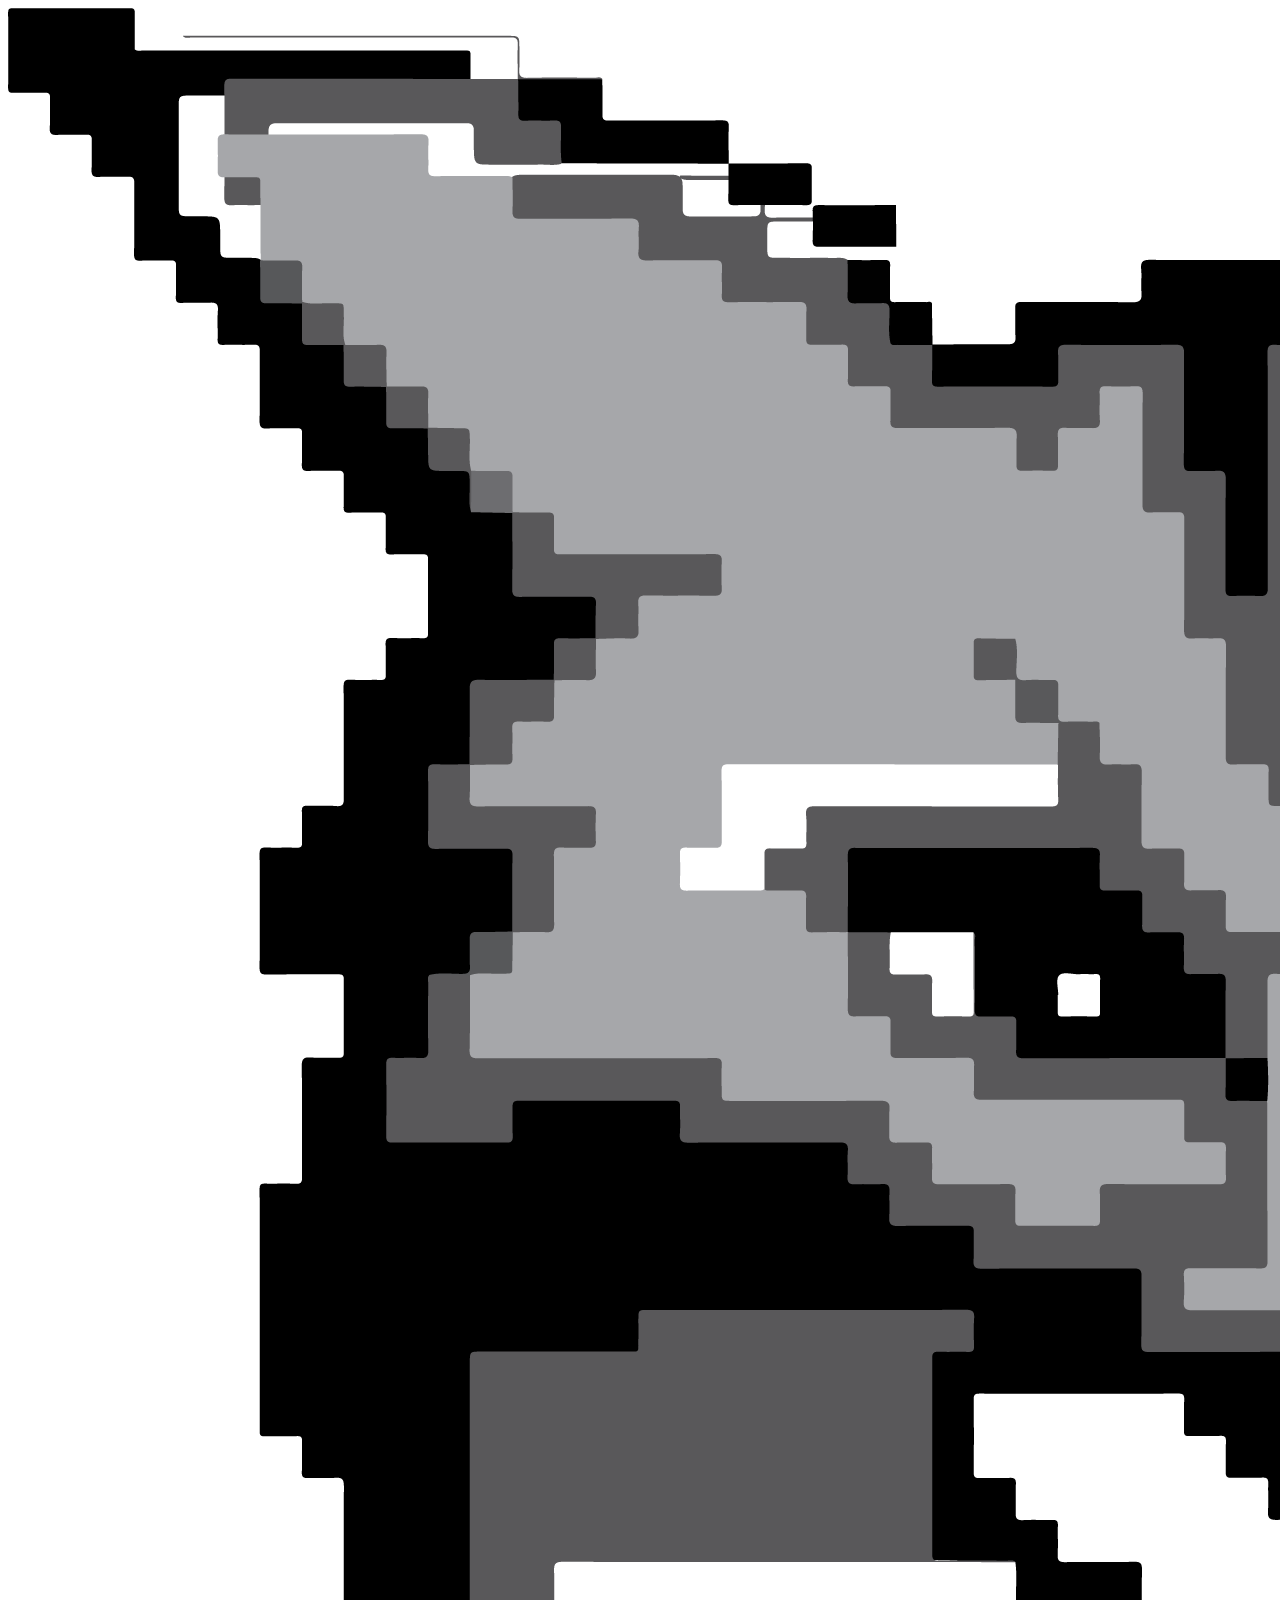
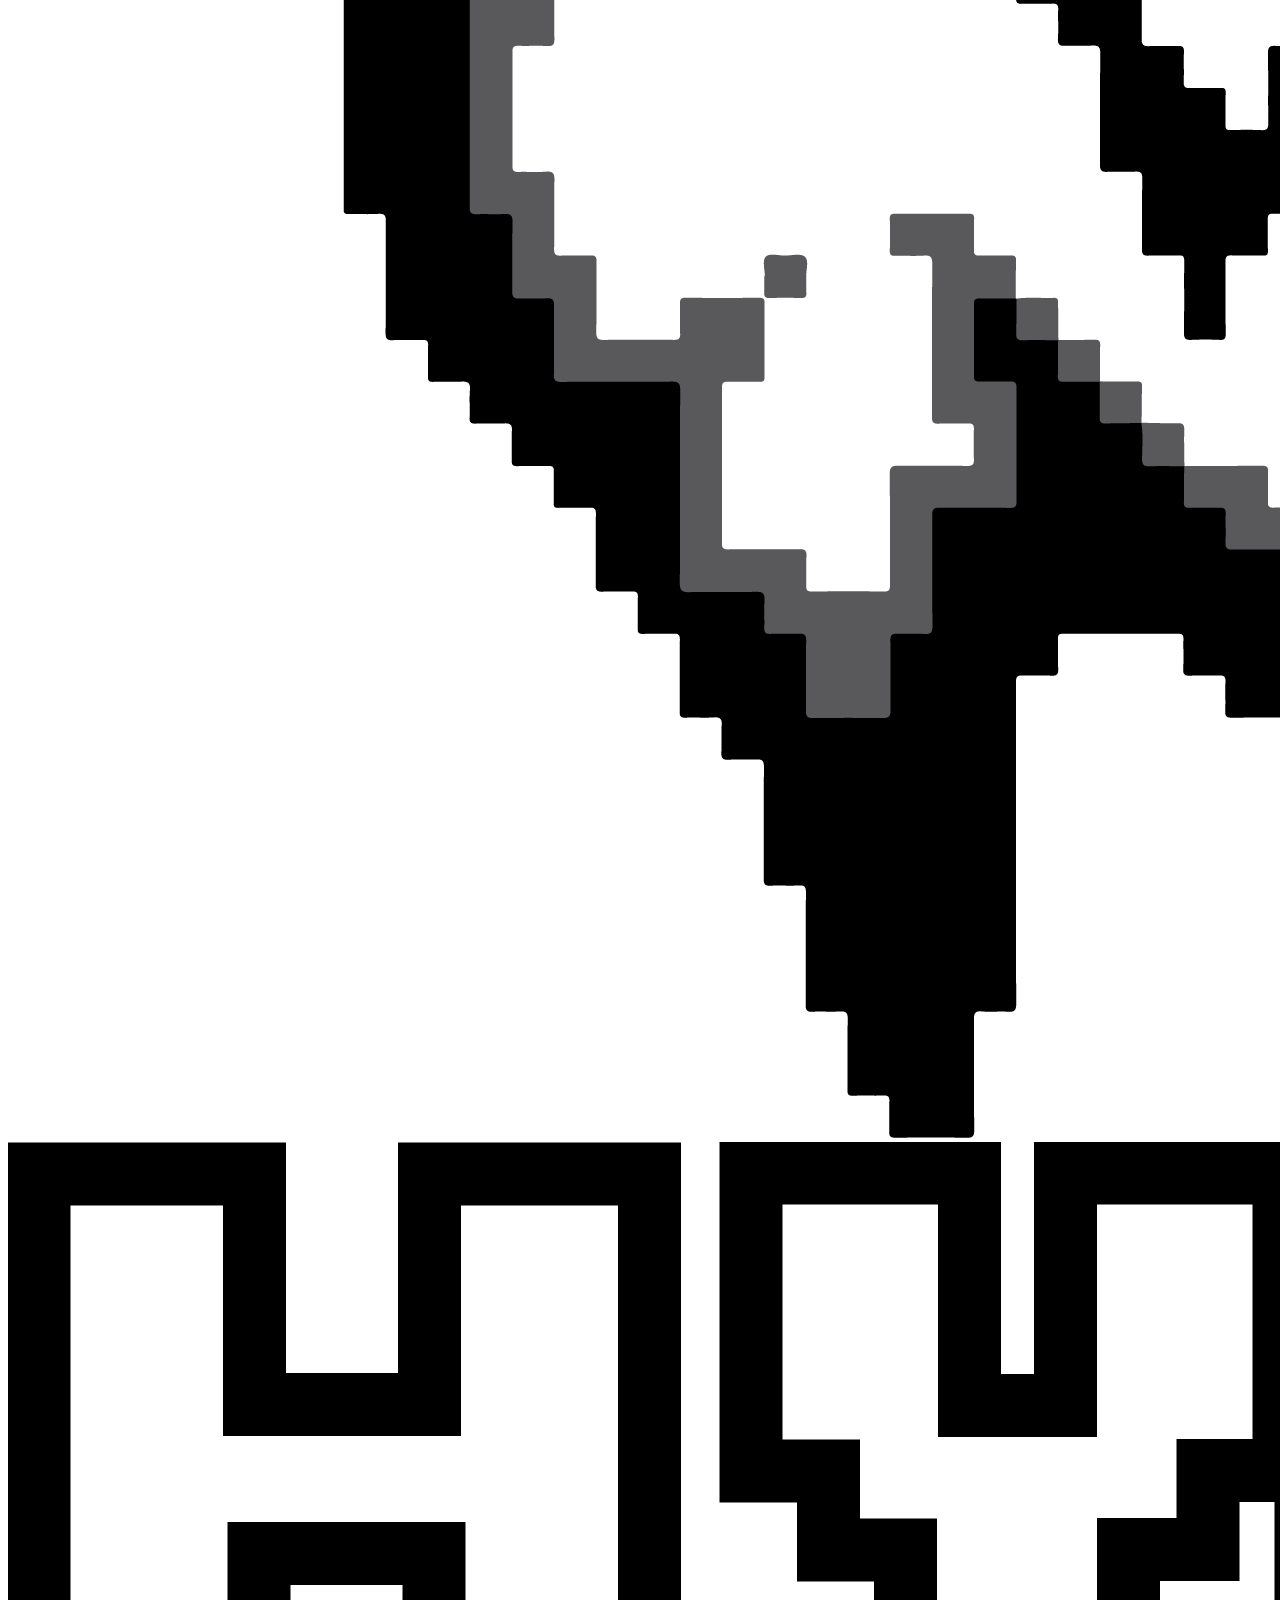
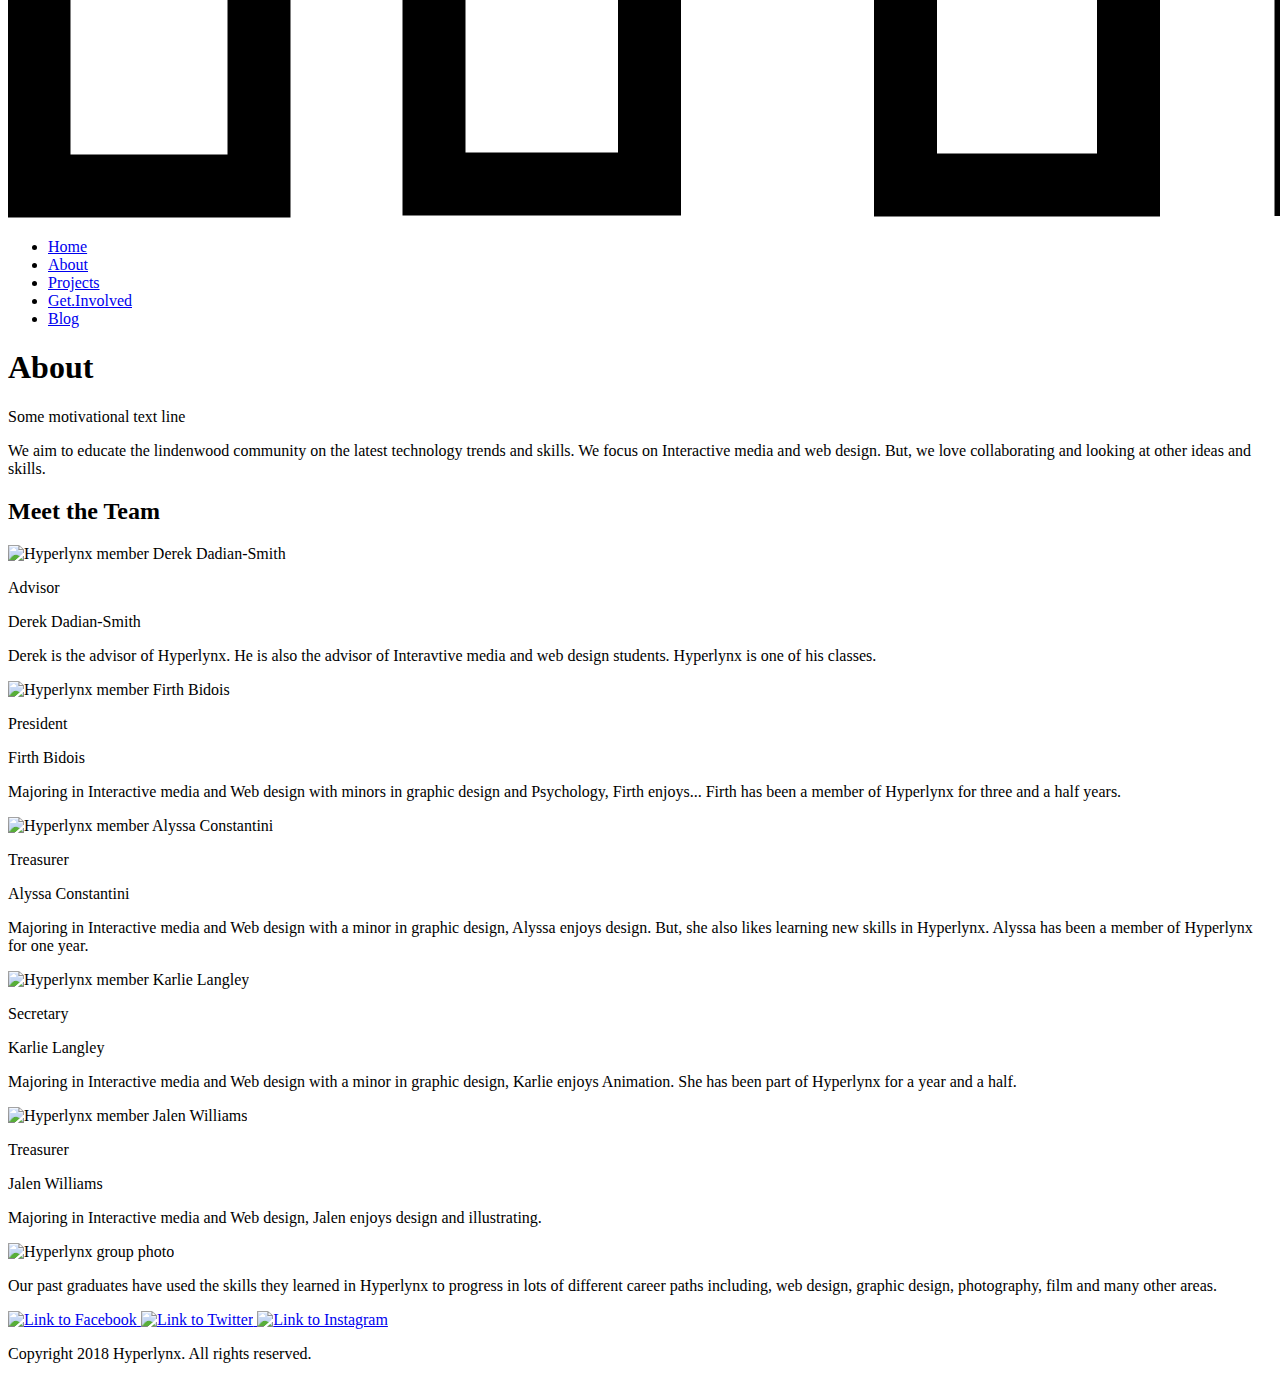
==== about.html @ 5070b5d8 "Merge pull request #6 from emgin/master" ====
<!DOCTYPE html>
<html lang="en" dir="ltr">
  <head>
    <meta charset="utf-8">
    <title>About</title>
    <link rel="stylesheet" href="CSS/Aboutstyles.css">
  </head>
  <body>
    <div class="About">
      <img src="images/Logos/Lynx.png" alt="Hyperlynx">
      <img src="images/Logos/Logo.png" alt="">
        <nav>
        <ul>
          <li><a href="Index.html">Home</a></li>
          <li><a href="About.html">About</a></li>
          <li><a href="Projects.html">Projects</a></li>
          <li><a href="Getinvolved.html">Get.Involved</a></li>
          <li><a href="https://hyperlynxlub.org/blog/.php">Blog</a></li>
        </ul>
        </nav>
          <h1>About</h1>
          <p>Some motivational text line</p>
          <p>We aim to educate the lindenwood community on the latest technology trends and skills. We focus on Interactive media and web design. But, we love collaborating and looking at other ideas and skills.</p>
    </div>
<!--Student 1-->
<h2>Meet the Team</h2>
<div class="Profiles">
  <div class="Profile">
    <img class="proimage"src="Images/About/Hyperlynx-member-Derekdadiansmith.jpg" alt="Hyperlynx member Derek Dadian-Smith">
      <p class= "position">Advisor</p>
      <p class="studentname">Derek Dadian-Smith</p>
      <p class="studentinfo">Derek is the advisor of Hyperlynx. He is also the advisor of Interavtive media and web design students. Hyperlynx is one of his classes.</p>
  </div>
<!--You can change these class names, just wanted to put them there so you can see the differences between each section-->
<!--Student 2-->
  <div class="Profile">
    <img class="proimage"src="Images/About/Hyperlynx-member-Firthbidois.jpg" alt="Hyperlynx member Firth Bidois">
      <p class= "position">President</p>
      <p class="studentname">Firth Bidois</p>
      <p class="studentinfo">Majoring in Interactive media and Web design with minors in graphic design and Psychology, Firth enjoys... Firth has been a member of Hyperlynx for three and a half years.</p>
  </div>
  <!--Student 3-->
  <div class="Profile">
    <img class="proimage"src="Images/About/Hyperlynx-member-Alyssaconstantini.jpg" alt="Hyperlynx member Alyssa Constantini">
      <p class= "position">Treasurer</p>
      <p class="studentname">Alyssa Constantini</p>
      <p class="studentinfo">Majoring in Interactive media and Web design with a minor in graphic design, Alyssa enjoys design. But, she also likes learning new skills in Hyperlynx. Alyssa has been a member of Hyperlynx for one year.</p>
  </div>
  <!--Student 4-->
  <div class="Profile">
    <img class="proimage"src="Images/About/Hyperlynx-member-Karlielangley.jpg" alt="Hyperlynx member Karlie Langley">
      <p class= "position">Secretary</p>
      <p class="studentname">Karlie Langley</p>
      <p class="studentinfo">Majoring in Interactive media and Web design with a minor in graphic design, Karlie enjoys Animation. She has been part of Hyperlynx for a year and a half.</p>
  </div>
  <!--Student 5-->
  <div class="Profile">
    <img class="proimage"src="Images/About/Hyperlynx-member-Jalenwilliams.jpg" alt="Hyperlynx member Jalen Williams">
      <p class= "position">Treasurer</p>
      <p class="studentname">Jalen Williams</p>
      <p class="studentinfo">Majoring in Interactive media and Web design, Jalen enjoys design and illustrating.</p>
  </div>
</div>
<!--group photo-->
  <img src="Images/About/Hyperlynx-groupphoto.jpg" alt="Hyperlynx group photo">
  <div class="Description">
  <p>Our past graduates have used the skills they learned in Hyperlynx to progress in lots of different career paths including, web design, graphic design, photography, film and many other areas.</p>
  </body>
</div>
<footer>
  <a href="https://www.facebook.com/lubhyperlynx/">
    <img src="Facebook.jpg" alt="Link to Facebook">
  </a>
  <a href="https://twitter.com/hyperlynxlub">
    <img src="Twitter.jpg" alt="Link to Twitter">
  </a>
  <a href="https://www.instagram.com/hyperlynxlub/">
    <img src="Instagram.jpg" alt="Link to Instagram">
  </a>
<!--These are the links to social media-->
  <p>Copyright 2018 Hyperlynx. All rights reserved.</p>
</footer>
</html>
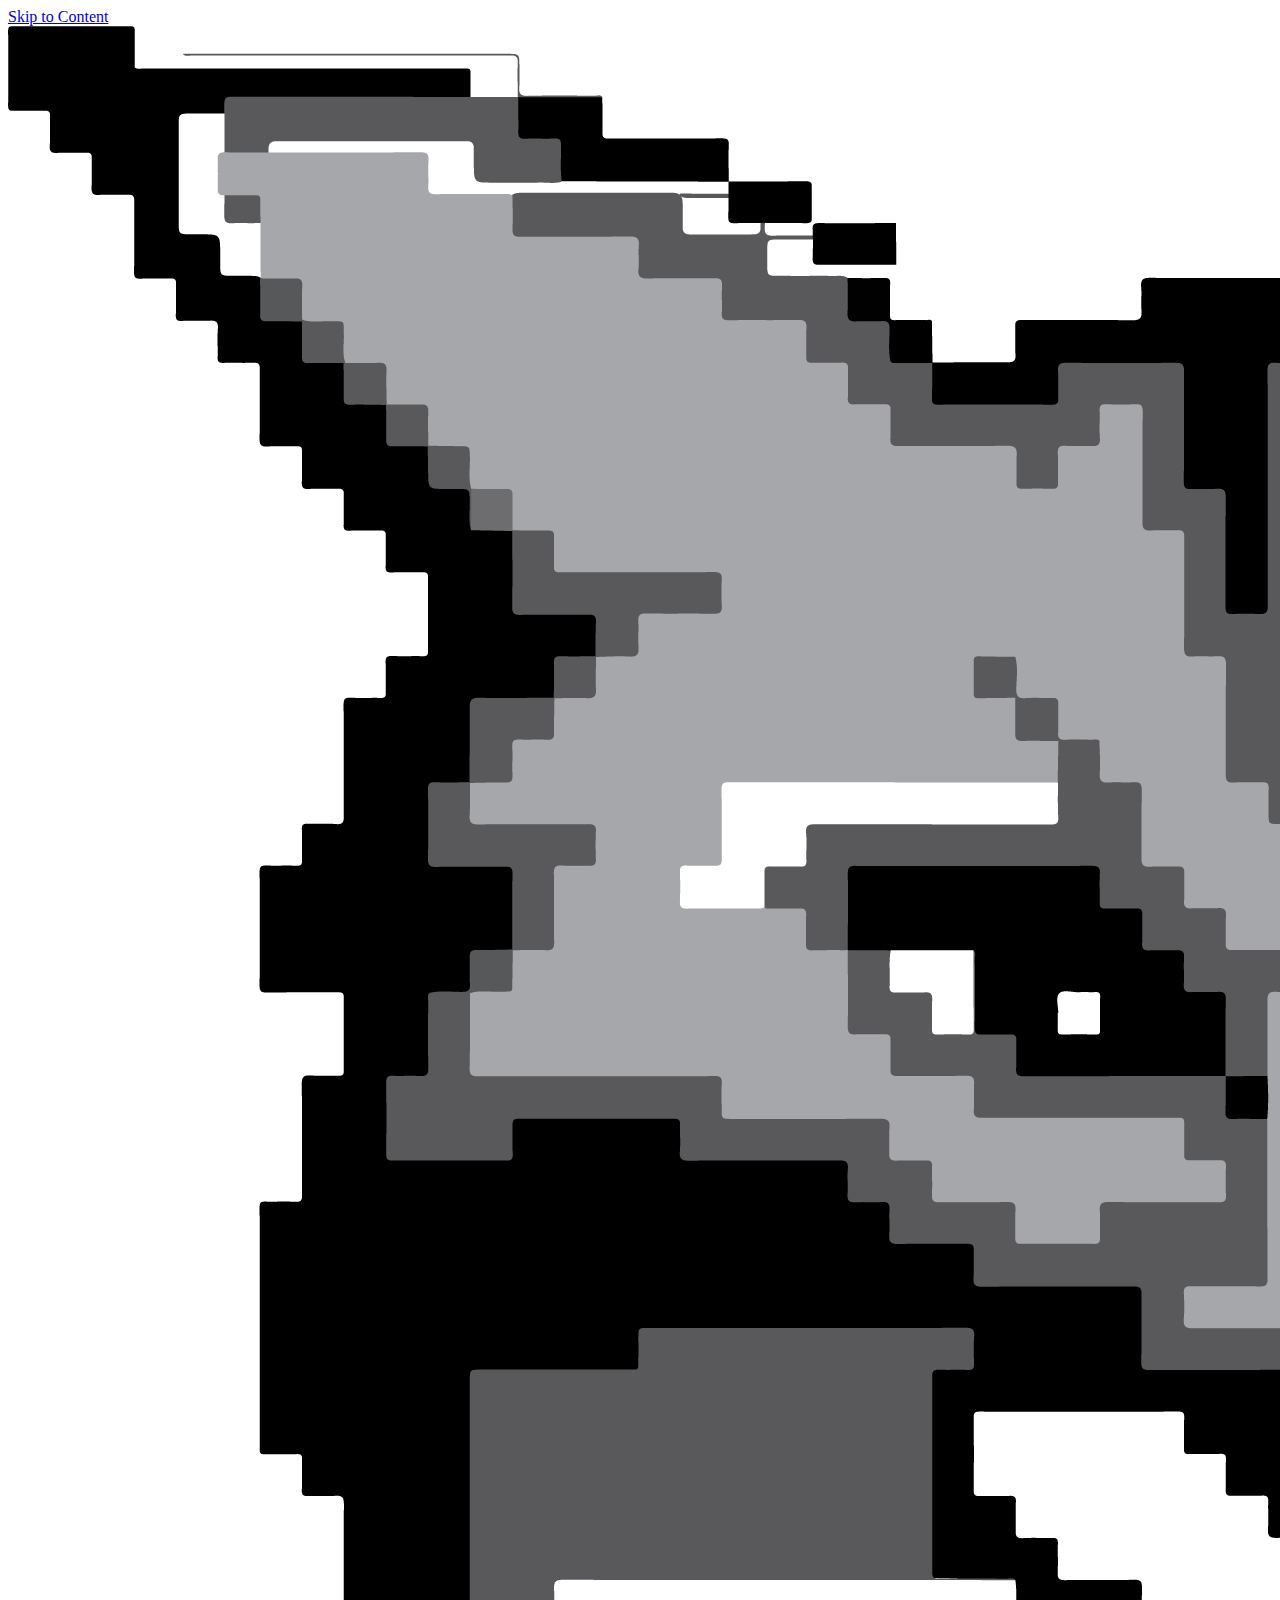
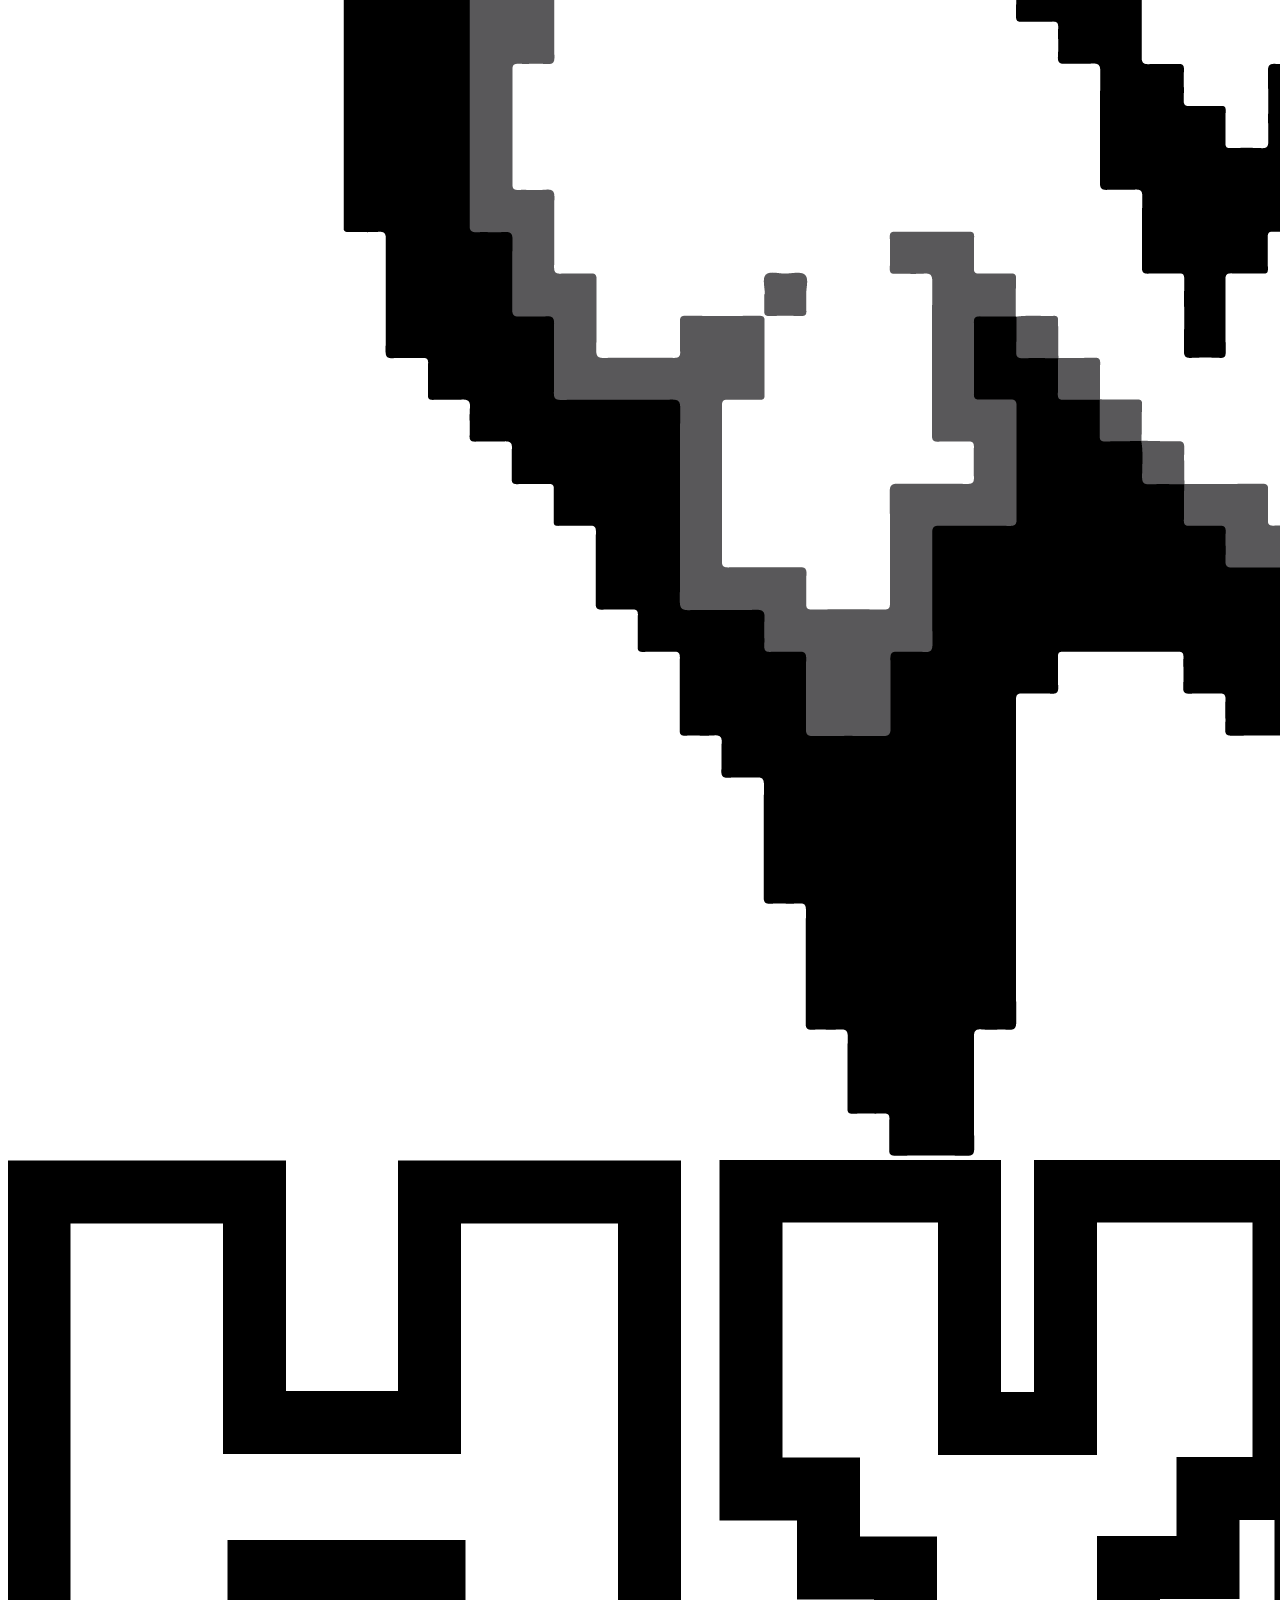
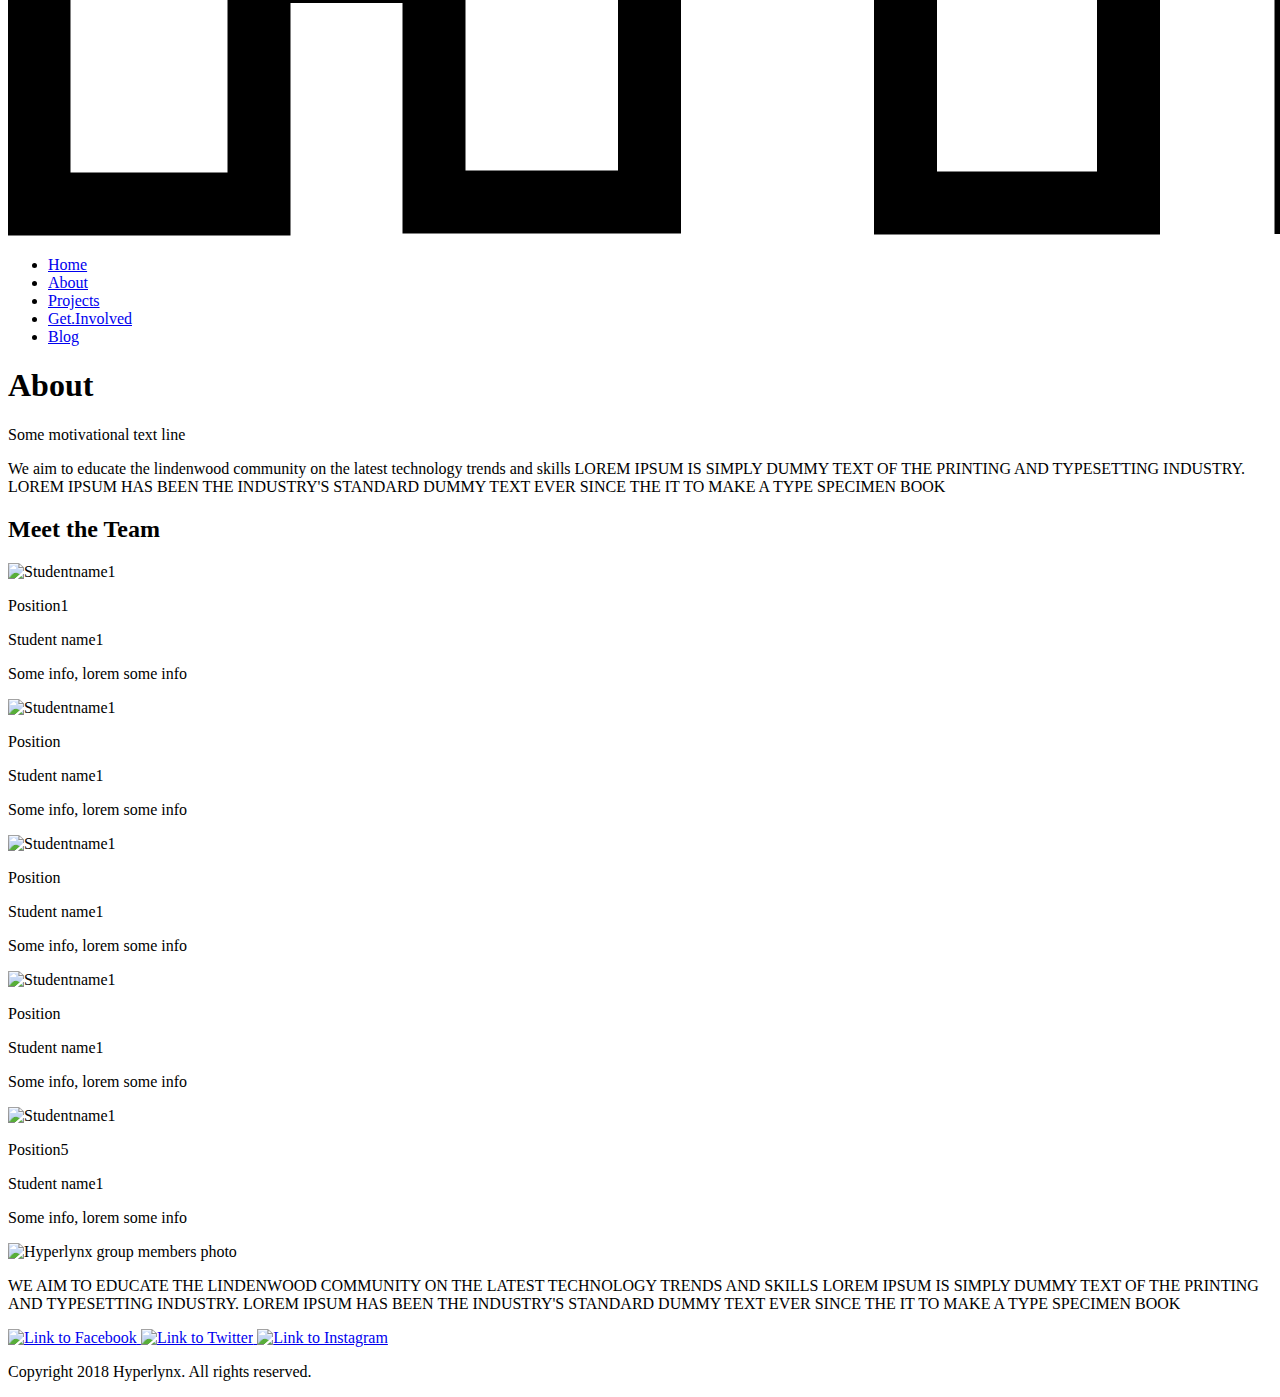
==== commit 5177ea80: "update image alts descriptions" ====
--- a/about.html
+++ b/about.html
@@ -6,10 +6,15 @@
     <link rel="stylesheet" href="CSS/Aboutstyles.css">
   </head>
   <body>
+    <!--Skip to Content button-->
+    <div id="skip">
+      <a href="maincontent">Skip to Content</a>
+    </div>
+
     <div class="About">
       <img src="images/Logos/Lynx.png" alt="Hyperlynx">
-      <img src="images/Logos/Logo.png" alt="">
-        <nav>
+      <img src="images/Logos/Logo.png" alt="Hyperlynx">
+        <nav role="navigation">
         <ul>
           <li><a href="Index.html">Home</a></li>
           <li><a href="About.html">About</a></li>
@@ -19,65 +24,66 @@
         </ul>
         </nav>
           <h1>About</h1>
-          <p>Some motivational text line</p>
-          <p>We aim to educate the lindenwood community on the latest technology trends and skills. We focus on Interactive media and web design. But, we love collaborating and looking at other ideas and skills.</p>
-    </div>
+            <p>Some motivational text line</p>
+            <p>We aim to educate the lindenwood community on the latest technology trends and skills LOREM IPSUM IS SIMPLY DUMMY TEXT OF THE PRINTING AND TYPESETTING INDUSTRY. LOREM IPSUM HAS BEEN THE INDUSTRY'S STANDARD DUMMY TEXT EVER SINCE THE IT TO MAKE A TYPE SPECIMEN BOOK</p>
+      </div>
 <!--Student 1-->
 <h2>Meet the Team</h2>
-<div class="Profiles">
-  <div class="Profile">
-    <img class="proimage"src="Images/About/Hyperlynx-member-Derekdadiansmith.jpg" alt="Hyperlynx member Derek Dadian-Smith">
-      <p class= "position">Advisor</p>
-      <p class="studentname">Derek Dadian-Smith</p>
-      <p class="studentinfo">Derek is the advisor of Hyperlynx. He is also the advisor of Interavtive media and web design students. Hyperlynx is one of his classes.</p>
+  <div class="Profiles">
+    <div class="Profile">
+      <img class="proimage"src="https://via.placeholder.com/100" alt="Studentname1">
+        <p class= "position">Position1</p>
+        <p class="studentname">Student name1</p>
+        <p class="studentinfo">Some info, lorem some info</p>
+    </div>
+  <!--You can change these class names, just wanted to put them there so you can see the differences between each section-->
+  <!--Student 2-->
+    <div class="Profile">
+      <img class="proimage"src="https://via.placeholder.com/100" alt="Studentname1">
+        <p class= "position">Position</p>
+        <p class="studentname">Student name1</p>
+        <p class="studentinfo">Some info, lorem some info</p>
+    </div>
+    <!--Student 3-->
+    <div class="Profile">
+      <img class="proimage"src="https://via.placeholder.com/100" alt="Studentname1">
+        <p class= "position">Position</p>
+        <p class="studentname">Student name1</p>
+        <p class="studentinfo">Some info, lorem some info</p>
+    </div>
+    <!--Student 4-->
+    <div class="Profile">
+      <img class="proimage"src="https://via.placeholder.com/100" alt="Studentname1">
+        <p class= "position">Position</p>
+        <p class="studentname">Student name1</p>
+        <p class="studentinfo">Some info, lorem some info</p>
+    </div>
+    <!--Student 5-->
+    <div class="Profile">
+      <img class="proimage"src="https://via.placeholder.com/100" alt="Studentname1">
+        <p class= "position">Position5</p>
+        <p class="studentname">Student name1</p>
+        <p class="studentinfo">Some info, lorem some info</p>
+    </div>
   </div>
-<!--You can change these class names, just wanted to put them there so you can see the differences between each section-->
-<!--Student 2-->
-  <div class="Profile">
-    <img class="proimage"src="Images/About/Hyperlynx-member-Firthbidois.jpg" alt="Hyperlynx member Firth Bidois">
-      <p class= "position">President</p>
-      <p class="studentname">Firth Bidois</p>
-      <p class="studentinfo">Majoring in Interactive media and Web design with minors in graphic design and Psychology, Firth enjoys... Firth has been a member of Hyperlynx for three and a half years.</p>
-  </div>
-  <!--Student 3-->
-  <div class="Profile">
-    <img class="proimage"src="Images/About/Hyperlynx-member-Alyssaconstantini.jpg" alt="Hyperlynx member Alyssa Constantini">
-      <p class= "position">Treasurer</p>
-      <p class="studentname">Alyssa Constantini</p>
-      <p class="studentinfo">Majoring in Interactive media and Web design with a minor in graphic design, Alyssa enjoys design. But, she also likes learning new skills in Hyperlynx. Alyssa has been a member of Hyperlynx for one year.</p>
-  </div>
-  <!--Student 4-->
-  <div class="Profile">
-    <img class="proimage"src="Images/About/Hyperlynx-member-Karlielangley.jpg" alt="Hyperlynx member Karlie Langley">
-      <p class= "position">Secretary</p>
-      <p class="studentname">Karlie Langley</p>
-      <p class="studentinfo">Majoring in Interactive media and Web design with a minor in graphic design, Karlie enjoys Animation. She has been part of Hyperlynx for a year and a half.</p>
-  </div>
-  <!--Student 5-->
-  <div class="Profile">
-    <img class="proimage"src="Images/About/Hyperlynx-member-Jalenwilliams.jpg" alt="Hyperlynx member Jalen Williams">
-      <p class= "position">Treasurer</p>
-      <p class="studentname">Jalen Williams</p>
-      <p class="studentinfo">Majoring in Interactive media and Web design, Jalen enjoys design and illustrating.</p>
-  </div>
-</div>
 <!--group photo-->
-  <img src="Images/About/Hyperlynx-groupphoto.jpg" alt="Hyperlynx group photo">
-  <div class="Description">
-  <p>Our past graduates have used the skills they learned in Hyperlynx to progress in lots of different career paths including, web design, graphic design, photography, film and many other areas.</p>
-  </body>
-</div>
-<footer>
-  <a href="https://www.facebook.com/lubhyperlynx/">
-    <img src="Facebook.jpg" alt="Link to Facebook">
-  </a>
-  <a href="https://twitter.com/hyperlynxlub">
-    <img src="Twitter.jpg" alt="Link to Twitter">
-  </a>
-  <a href="https://www.instagram.com/hyperlynxlub/">
-    <img src="Instagram.jpg" alt="Link to Instagram">
-  </a>
+    <img src="images/groupphoto.jpg" alt="Hyperlynx group members photo">
+    <div class="Description">
+    <p>WE AIM TO EDUCATE THE LINDENWOOD COMMUNITY ON THE LATEST TECHNOLOGY TRENDS AND SKILLS LOREM IPSUM IS SIMPLY DUMMY TEXT OF THE PRINTING AND TYPESETTING INDUSTRY. LOREM IPSUM HAS BEEN THE INDUSTRY'S STANDARD DUMMY TEXT EVER SINCE THE IT TO MAKE A TYPE SPECIMEN BOOK</p>
+    </div>
+    </div>
+    </body>
+  <footer>
+    <a href="https://www.facebook.com/lubhyperlynx/">
+      <img src="Facebook.jpg" alt="Link to Facebook">
+    </a>
+    <a href="https://twitter.com/hyperlynxlub">
+      <img src="Twitter.jpg" alt="Link to Twitter">
+    </a>
+    <a href="https://www.instagram.com/hyperlynxlub/">
+      <img src="Instagram.jpg" alt="Link to Instagram">
+    </a>
 <!--These are the links to social media-->
-  <p>Copyright 2018 Hyperlynx. All rights reserved.</p>
-</footer>
+    <p>Copyright 2018 Hyperlynx. All rights reserved.</p>
+  </footer>
 </html>
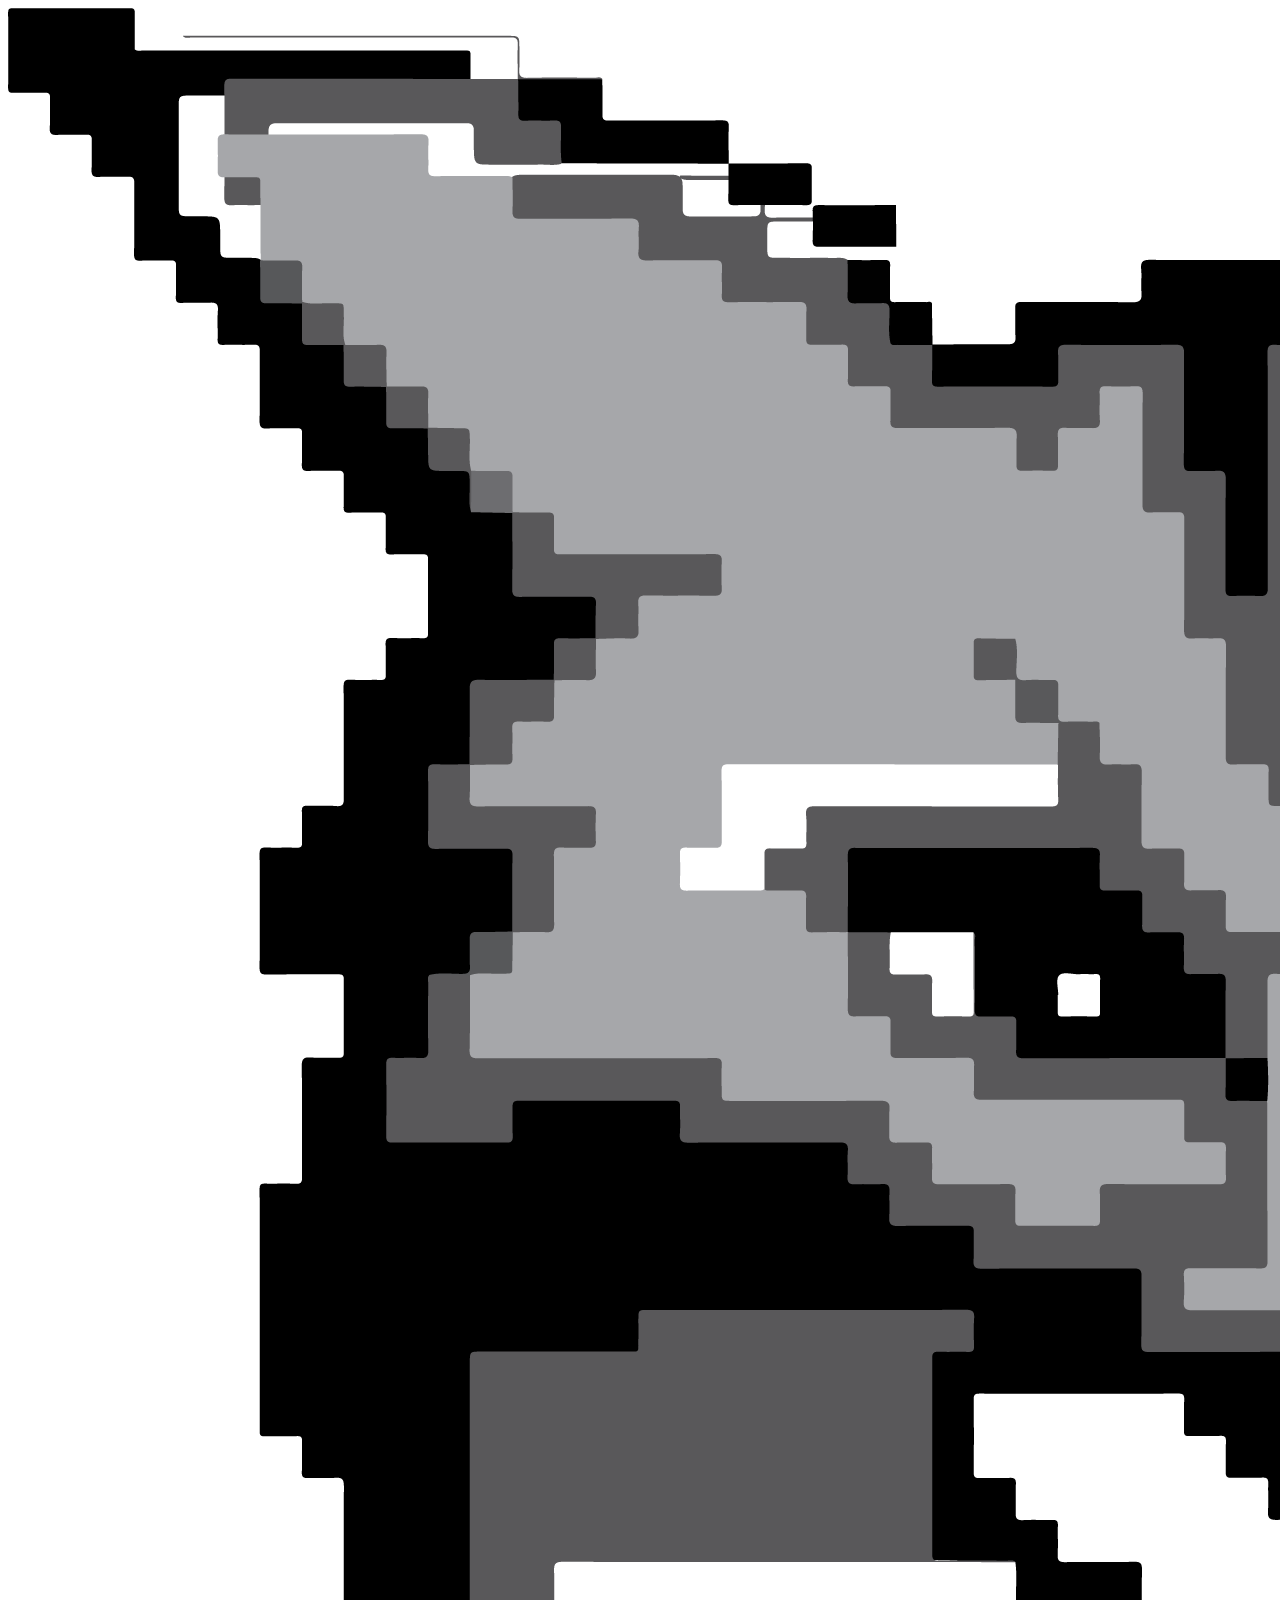
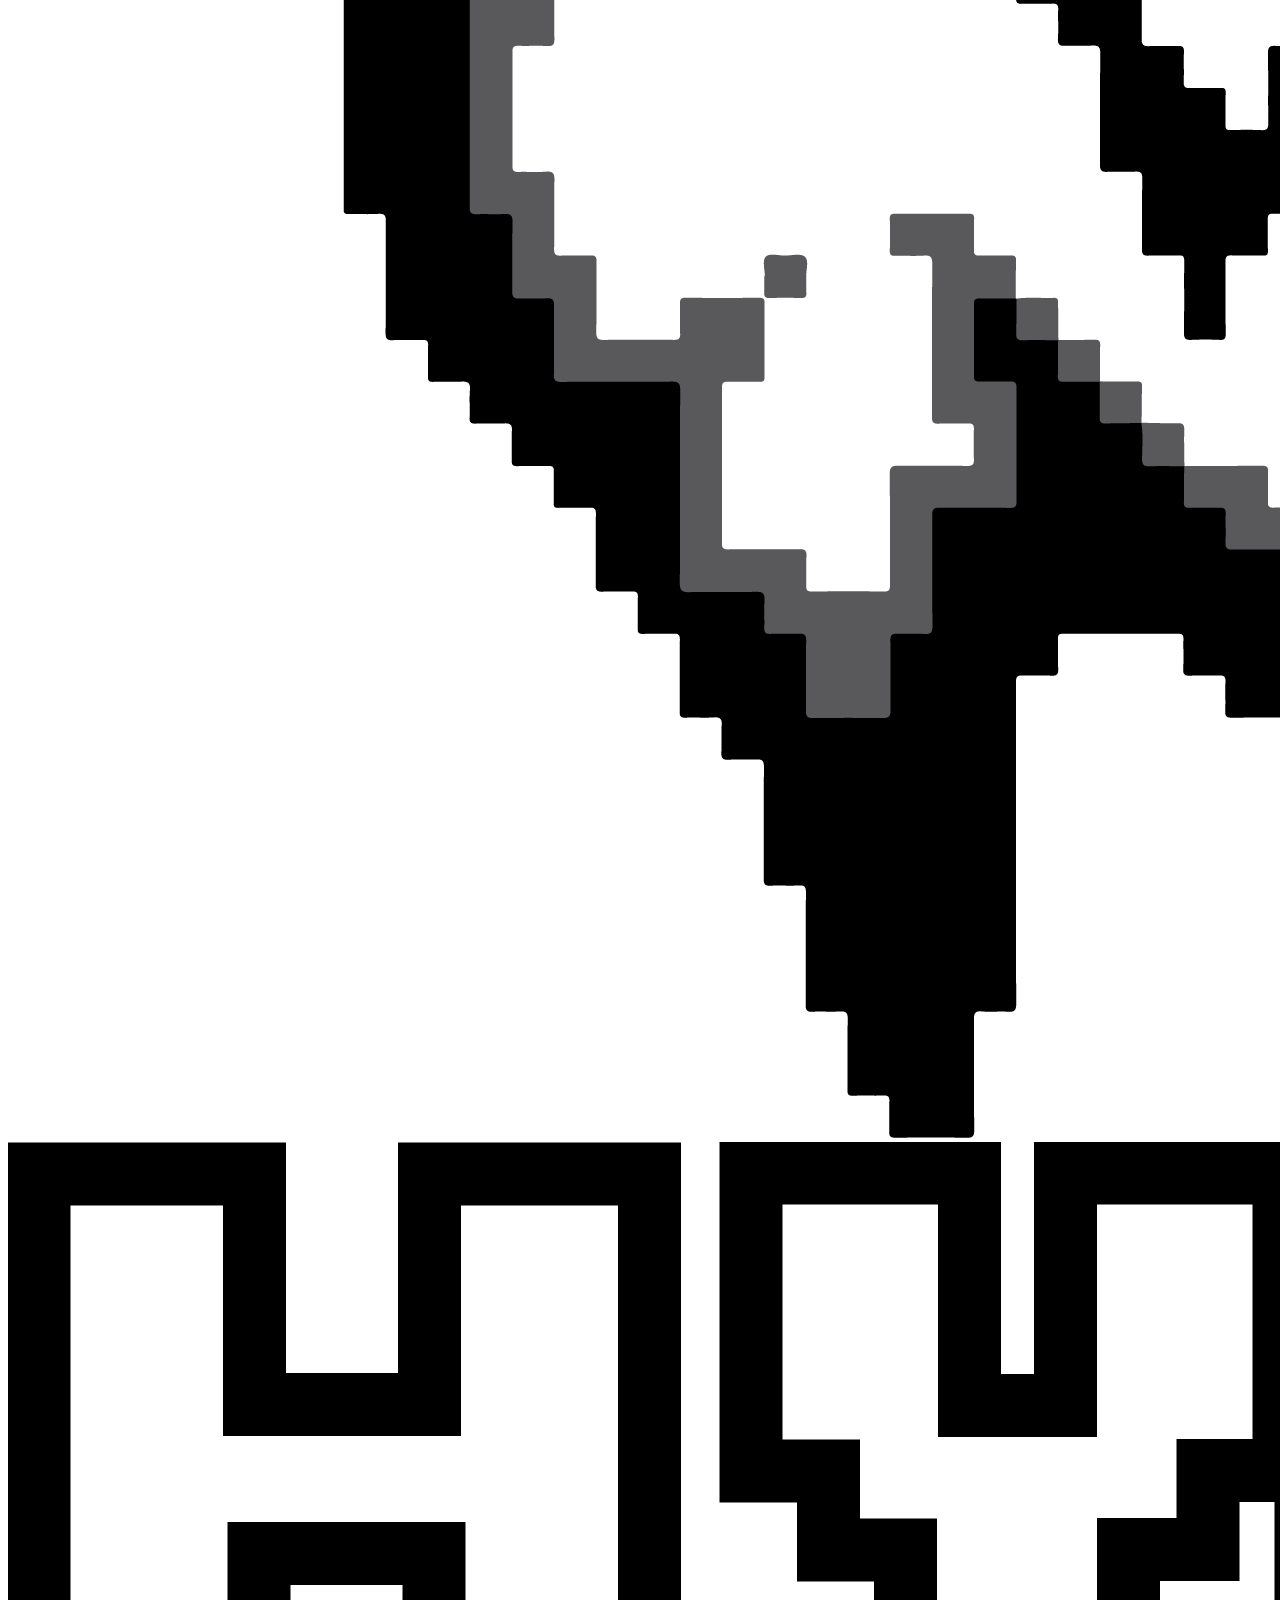
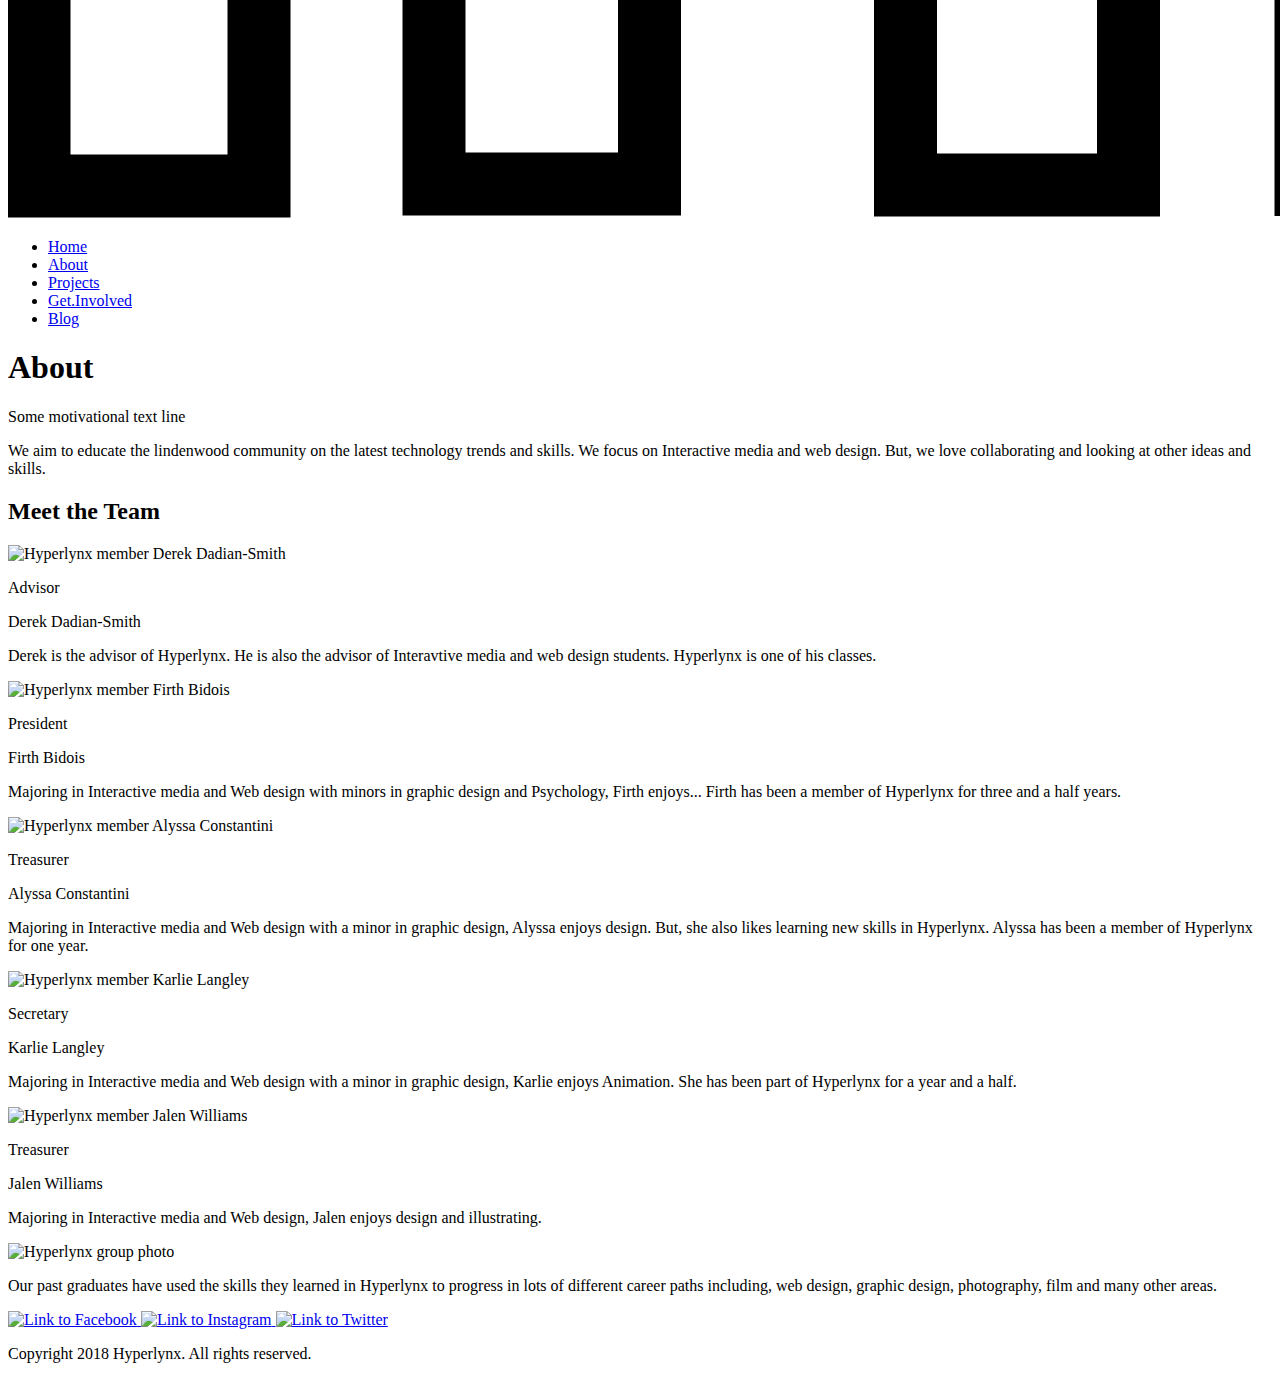
==== commit 7cb5099f: "add icon images in the footer and project images" ====
--- a/about.html
+++ b/about.html
@@ -6,15 +6,10 @@
     <link rel="stylesheet" href="CSS/Aboutstyles.css">
   </head>
   <body>
-    <!--Skip to Content button-->
-    <div id="skip">
-      <a href="maincontent">Skip to Content</a>
-    </div>
-
     <div class="About">
       <img src="images/Logos/Lynx.png" alt="Hyperlynx">
-      <img src="images/Logos/Logo.png" alt="Hyperlynx">
-        <nav role="navigation">
+      <img src="images/Logos/Logo.png" alt="">
+        <nav>
         <ul>
           <li><a href="Index.html">Home</a></li>
           <li><a href="About.html">About</a></li>
@@ -24,66 +19,66 @@
         </ul>
         </nav>
           <h1>About</h1>
-            <p>Some motivational text line</p>
-            <p>We aim to educate the lindenwood community on the latest technology trends and skills LOREM IPSUM IS SIMPLY DUMMY TEXT OF THE PRINTING AND TYPESETTING INDUSTRY. LOREM IPSUM HAS BEEN THE INDUSTRY'S STANDARD DUMMY TEXT EVER SINCE THE IT TO MAKE A TYPE SPECIMEN BOOK</p>
-      </div>
+          <p>Some motivational text line</p>
+          <p>We aim to educate the lindenwood community on the latest technology trends and skills. We focus on Interactive media and web design. But, we love collaborating and looking at other ideas and skills.</p>
+    </div>
 <!--Student 1-->
 <h2>Meet the Team</h2>
-  <div class="Profiles">
-    <div class="Profile">
-      <img class="proimage"src="https://via.placeholder.com/100" alt="Studentname1">
-        <p class= "position">Position1</p>
-        <p class="studentname">Student name1</p>
-        <p class="studentinfo">Some info, lorem some info</p>
-    </div>
-  <!--You can change these class names, just wanted to put them there so you can see the differences between each section-->
-  <!--Student 2-->
-    <div class="Profile">
-      <img class="proimage"src="https://via.placeholder.com/100" alt="Studentname1">
-        <p class= "position">Position</p>
-        <p class="studentname">Student name1</p>
-        <p class="studentinfo">Some info, lorem some info</p>
-    </div>
-    <!--Student 3-->
-    <div class="Profile">
-      <img class="proimage"src="https://via.placeholder.com/100" alt="Studentname1">
-        <p class= "position">Position</p>
-        <p class="studentname">Student name1</p>
-        <p class="studentinfo">Some info, lorem some info</p>
-    </div>
-    <!--Student 4-->
-    <div class="Profile">
-      <img class="proimage"src="https://via.placeholder.com/100" alt="Studentname1">
-        <p class= "position">Position</p>
-        <p class="studentname">Student name1</p>
-        <p class="studentinfo">Some info, lorem some info</p>
-    </div>
-    <!--Student 5-->
-    <div class="Profile">
-      <img class="proimage"src="https://via.placeholder.com/100" alt="Studentname1">
-        <p class= "position">Position5</p>
-        <p class="studentname">Student name1</p>
-        <p class="studentinfo">Some info, lorem some info</p>
-    </div>
+<div class="Profiles">
+  <div class="Profile">
+    <img class="proimage"src="Images/About/Hyperlynx-member-Derekdadiansmith.jpg" alt="Hyperlynx member Derek Dadian-Smith">
+      <p class= "position">Advisor</p>
+      <p class="studentname">Derek Dadian-Smith</p>
+      <p class="studentinfo">Derek is the advisor of Hyperlynx. He is also the advisor of Interavtive media and web design students. Hyperlynx is one of his classes.</p>
   </div>
+<!--You can change these class names, just wanted to put them there so you can see the differences between each section-->
+<!--Student 2-->
+  <div class="Profile">
+    <img class="proimage"src="Images/About/Hyperlynx-member-Firthbidois.jpg" alt="Hyperlynx member Firth Bidois">
+      <p class= "position">President</p>
+      <p class="studentname">Firth Bidois</p>
+      <p class="studentinfo">Majoring in Interactive media and Web design with minors in graphic design and Psychology, Firth enjoys... Firth has been a member of Hyperlynx for three and a half years.</p>
+  </div>
+  <!--Student 3-->
+  <div class="Profile">
+    <img class="proimage"src="Images/About/Hyperlynx-member-Alyssaconstantini.jpg" alt="Hyperlynx member Alyssa Constantini">
+      <p class= "position">Treasurer</p>
+      <p class="studentname">Alyssa Constantini</p>
+      <p class="studentinfo">Majoring in Interactive media and Web design with a minor in graphic design, Alyssa enjoys design. But, she also likes learning new skills in Hyperlynx. Alyssa has been a member of Hyperlynx for one year.</p>
+  </div>
+  <!--Student 4-->
+  <div class="Profile">
+    <img class="proimage"src="Images/About/Hyperlynx-member-Karlielangley.jpg" alt="Hyperlynx member Karlie Langley">
+      <p class= "position">Secretary</p>
+      <p class="studentname">Karlie Langley</p>
+      <p class="studentinfo">Majoring in Interactive media and Web design with a minor in graphic design, Karlie enjoys Animation. She has been part of Hyperlynx for a year and a half.</p>
+  </div>
+  <!--Student 5-->
+  <div class="Profile">
+    <img class="proimage"src="Images/About/Hyperlynx-member-Jalenwilliams.jpg" alt="Hyperlynx member Jalen Williams">
+      <p class= "position">Treasurer</p>
+      <p class="studentname">Jalen Williams</p>
+      <p class="studentinfo">Majoring in Interactive media and Web design, Jalen enjoys design and illustrating.</p>
+  </div>
+</div>
 <!--group photo-->
-    <img src="images/groupphoto.jpg" alt="Hyperlynx group members photo">
-    <div class="Description">
-    <p>WE AIM TO EDUCATE THE LINDENWOOD COMMUNITY ON THE LATEST TECHNOLOGY TRENDS AND SKILLS LOREM IPSUM IS SIMPLY DUMMY TEXT OF THE PRINTING AND TYPESETTING INDUSTRY. LOREM IPSUM HAS BEEN THE INDUSTRY'S STANDARD DUMMY TEXT EVER SINCE THE IT TO MAKE A TYPE SPECIMEN BOOK</p>
-    </div>
-    </div>
-    </body>
-  <footer>
-    <a href="https://www.facebook.com/lubhyperlynx/">
-      <img src="Facebook.jpg" alt="Link to Facebook">
-    </a>
-    <a href="https://twitter.com/hyperlynxlub">
-      <img src="Twitter.jpg" alt="Link to Twitter">
-    </a>
-    <a href="https://www.instagram.com/hyperlynxlub/">
-      <img src="Instagram.jpg" alt="Link to Instagram">
-    </a>
+  <img src="Images/About/Hyperlynx-groupphoto.jpg" alt="Hyperlynx group photo">
+  <div class="Description">
+  <p>Our past graduates have used the skills they learned in Hyperlynx to progress in lots of different career paths including, web design, graphic design, photography, film and many other areas.</p>
+  </body>
+</div>
+<footer>
+  <a href="https://www.facebook.com/lubhyperlynx/">
+    <img class="socialmediaicons" src="Images/Logos/facebook-Icon.png" alt="Link to Facebook">
+  </a>
+  <a href="https://www.instagram.com/hyperlynxlub/">
+    <img class="socialmediaicons" src="Images/Logos/Instagram-Icon.png" alt="Link to Instagram">
+  </a>
+  <a href="https://twitter.com/hyperlynxlub">
+    <img class="socialmediaicons" src="Images/Logos/Twitter-Icon.png" alt="Link to Twitter">
+  </a>
+
 <!--These are the links to social media-->
-    <p>Copyright 2018 Hyperlynx. All rights reserved.</p>
-  </footer>
+  <p>Copyright 2018 Hyperlynx. All rights reserved.</p>
+</footer>
 </html>
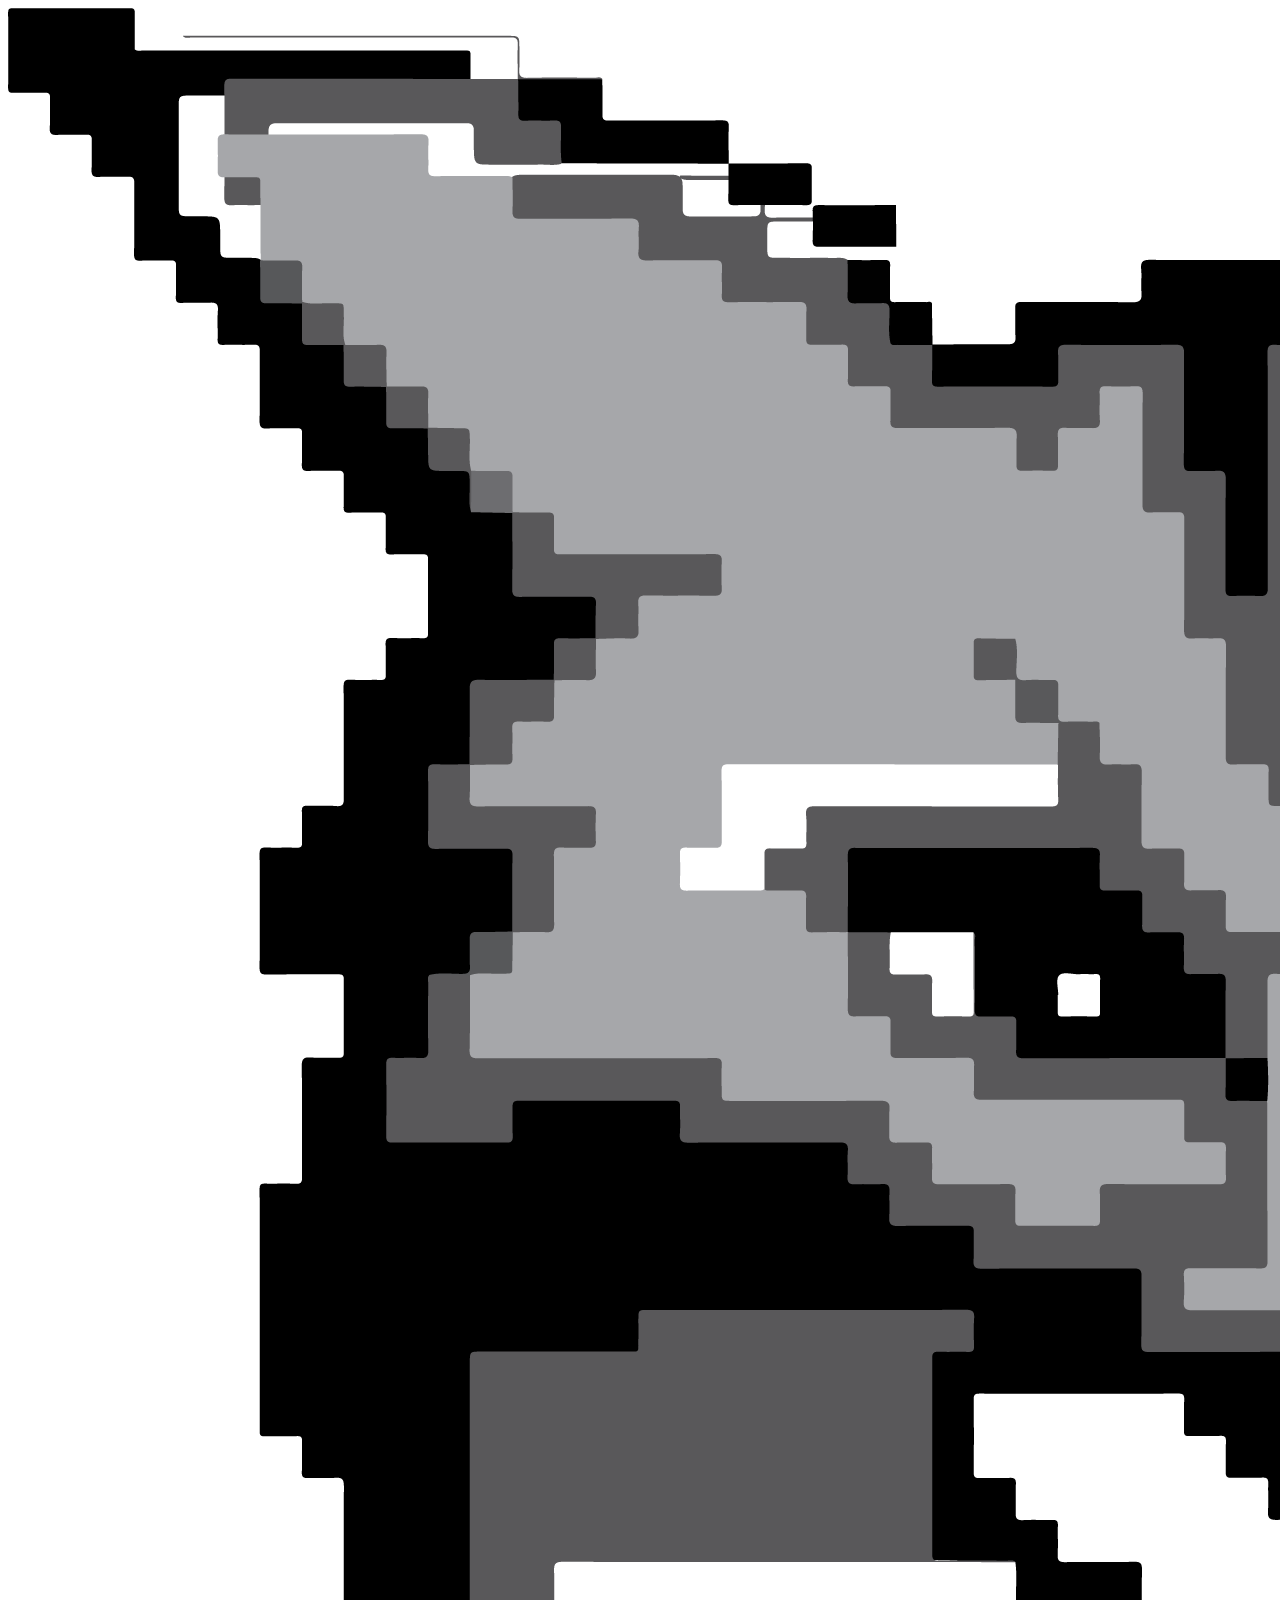
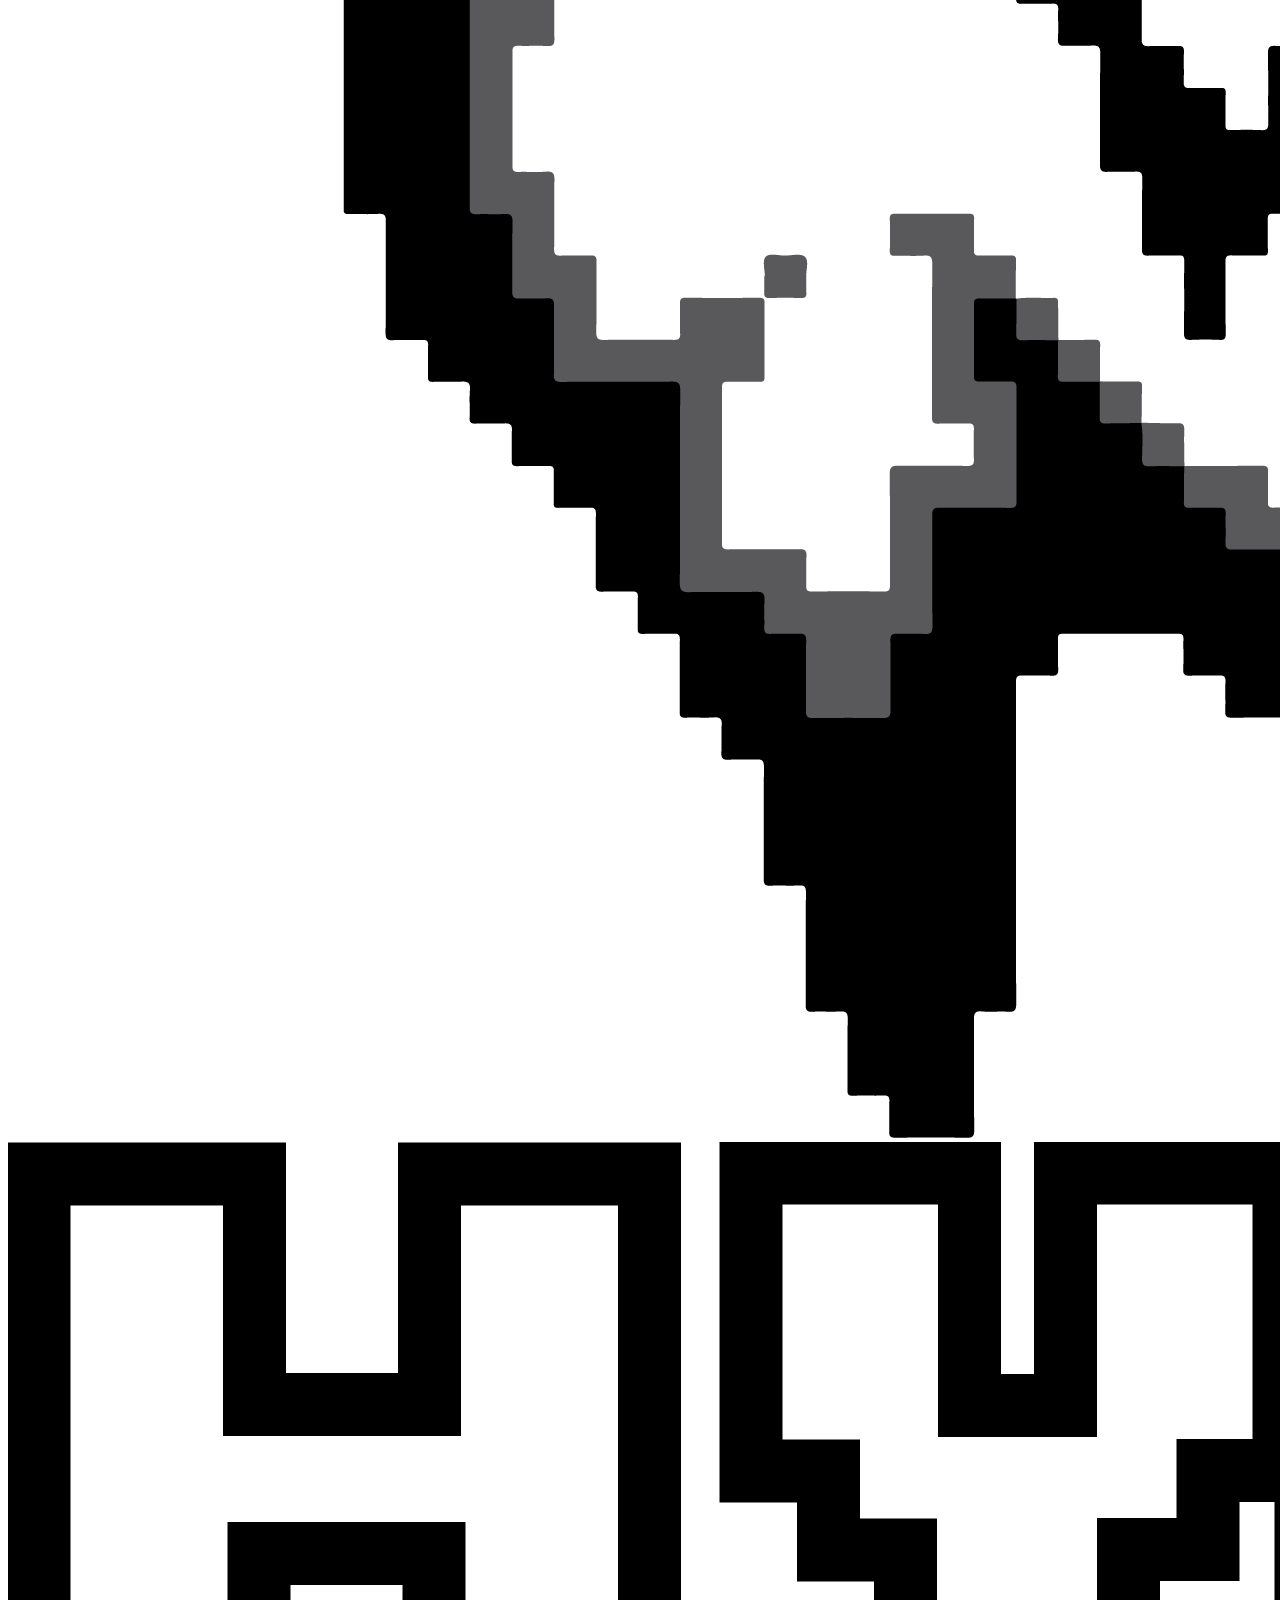
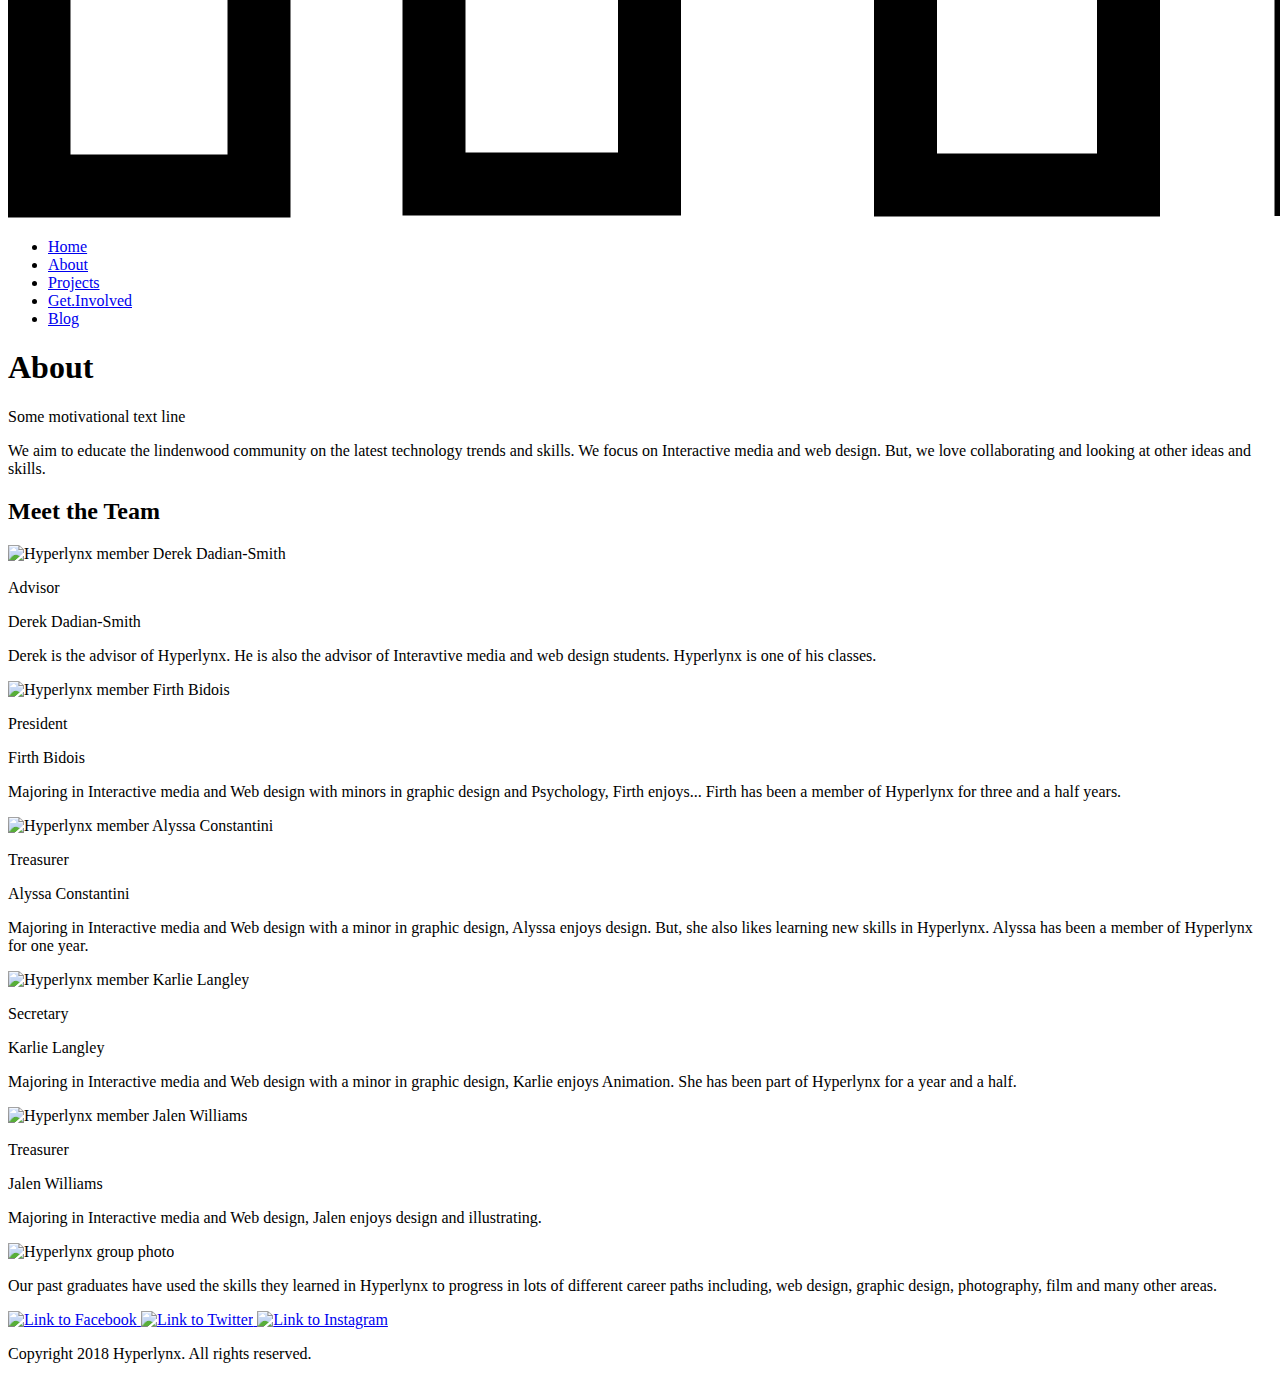
==== commit 2c82dbd6: "Merge branch 'master' into CSSGRID" ====
--- a/about.html
+++ b/about.html
@@ -1,84 +1,90 @@
 <!DOCTYPE html>
 <html lang="en" dir="ltr">
-  <head>
-    <meta charset="utf-8">
-    <title>About</title>
-    <link rel="stylesheet" href="CSS/Aboutstyles.css">
-  </head>
-  <body>
-    <div class="About">
-      <img src="images/Logos/Lynx.png" alt="Hyperlynx">
-      <img src="images/Logos/Logo.png" alt="">
-        <nav>
-        <ul>
-          <li><a href="Index.html">Home</a></li>
-          <li><a href="About.html">About</a></li>
-          <li><a href="Projects.html">Projects</a></li>
-          <li><a href="Getinvolved.html">Get.Involved</a></li>
-          <li><a href="https://hyperlynxlub.org/blog/.php">Blog</a></li>
-        </ul>
-        </nav>
-          <h1>About</h1>
-          <p>Some motivational text line</p>
-          <p>We aim to educate the lindenwood community on the latest technology trends and skills. We focus on Interactive media and web design. But, we love collaborating and looking at other ideas and skills.</p>
+<head>
+  <meta charset="utf-8">
+  <title>About</title>
+  <link rel="stylesheet" href="CSS/Aboutstyles.css">
+</head>
+<body>
+  <div class="about">
+    <img src="images/Logos/Lynx.png" alt="Hyperlynx">
+    <img src="images/Logos/Logo.png" alt="">
+
+    <nav>
+      <ul>
+        <li><a href="Index.html">Home</a></li>
+        <li><a href="About.html">About</a></li>
+        <li><a href="Projects.html">Projects</a></li>
+        <li><a href="Getinvolved.html">Get.Involved</a></li>
+        <li><a href="https://hyperlynxlub.org/blog/.php">Blog</a></li>
+      </ul>
+    </nav>
+
+    <h1>About</h1>
+    <p>Some motivational text line</p>
+    <p>We aim to educate the lindenwood community on the latest technology trends and skills. We focus on Interactive media and web design. But, we love collaborating and looking at other ideas and skills.</p>
+  </div>
+
+  <h2>Meet the Team</h2>
+  <div class="profiles">
+    <!--Student 1-->
+    <div class="profile">
+      <img class="pro-image" src="Images/About/Hyperlynx-member-Derekdadiansmith.jpg" alt="Hyperlynx member Derek Dadian-Smith">
+      <p class="position">Advisor</p>
+      <p class="student-name">Derek Dadian-Smith</p>
+      <p class="student-info">Derek is the advisor of Hyperlynx. He is also the advisor of Interavtive media and web design students. Hyperlynx is one of his classes.</p>
     </div>
-<!--Student 1-->
-<h2>Meet the Team</h2>
-<div class="Profiles">
-  <div class="Profile">
-    <img class="proimage"src="Images/About/Hyperlynx-member-Derekdadiansmith.jpg" alt="Hyperlynx member Derek Dadian-Smith">
-      <p class= "position">Advisor</p>
-      <p class="studentname">Derek Dadian-Smith</p>
-      <p class="studentinfo">Derek is the advisor of Hyperlynx. He is also the advisor of Interavtive media and web design students. Hyperlynx is one of his classes.</p>
+
+    <!--You can change these class names, just wanted to put them there so you can see the differences between each section-->
+    <!--Student 2-->
+    <div class="profile">
+      <img class="pro-image"src="Images/About/Hyperlynx-member-Firthbidois.jpg" alt="Hyperlynx member Firth Bidois">
+      <p class="position">President</p>
+      <p class="student-name">Firth Bidois</p>
+      <p class="student-info">Majoring in Interactive media and Web design with minors in graphic design and Psychology, Firth enjoys... Firth has been a member of Hyperlynx for three and a half years.</p>
+    </div>
+
+    <!--Student 3-->
+    <div class="profile">
+      <img class="pro-image"src="Images/About/Hyperlynx-member-Alyssaconstantini.jpg" alt="Hyperlynx member Alyssa Constantini">
+      <p class="position">Treasurer</p>
+      <p class="student-name">Alyssa Constantini</p>
+      <p class="student-info">Majoring in Interactive media and Web design with a minor in graphic design, Alyssa enjoys design. But, she also likes learning new skills in Hyperlynx. Alyssa has been a member of Hyperlynx for one year.</p>
+    </div>
+
+    <!--Student 4-->
+    <div class="profile">
+      <img class="pro-image"src="Images/About/Hyperlynx-member-Karlielangley.jpg" alt="Hyperlynx member Karlie Langley">
+      <p class="position">Secretary</p>
+      <p class="student-name">Karlie Langley</p>
+      <p class="student-info">Majoring in Interactive media and Web design with a minor in graphic design, Karlie enjoys Animation. She has been part of Hyperlynx for a year and a half.</p>
+    </div>
+
+    <!--Student 5-->
+    <div class="profile">
+      <img class="pro-image"src="Images/About/Hyperlynx-member-Jalenwilliams.jpg" alt="Hyperlynx member Jalen Williams">
+      <p class="position">Treasurer</p>
+      <p class="student-name">Jalen Williams</p>
+      <p class="student-info">Majoring in Interactive media and Web design, Jalen enjoys design and illustrating.</p>
+    </div>
+  </div> <!-- END .profiles -->
+
+  <!-- group photo -->
+  <img src="Images/About/Hyperlynx-groupphoto.jpg" alt="Hyperlynx group photo">
+  <div class="description">
+    <p>Our past graduates have used the skills they learned in Hyperlynx to progress in lots of different career paths including, web design, graphic design, photography, film and many other areas.</p>
   </div>
-<!--You can change these class names, just wanted to put them there so you can see the differences between each section-->
-<!--Student 2-->
-  <div class="Profile">
-    <img class="proimage"src="Images/About/Hyperlynx-member-Firthbidois.jpg" alt="Hyperlynx member Firth Bidois">
-      <p class= "position">President</p>
-      <p class="studentname">Firth Bidois</p>
-      <p class="studentinfo">Majoring in Interactive media and Web design with minors in graphic design and Psychology, Firth enjoys... Firth has been a member of Hyperlynx for three and a half years.</p>
-  </div>
-  <!--Student 3-->
-  <div class="Profile">
-    <img class="proimage"src="Images/About/Hyperlynx-member-Alyssaconstantini.jpg" alt="Hyperlynx member Alyssa Constantini">
-      <p class= "position">Treasurer</p>
-      <p class="studentname">Alyssa Constantini</p>
-      <p class="studentinfo">Majoring in Interactive media and Web design with a minor in graphic design, Alyssa enjoys design. But, she also likes learning new skills in Hyperlynx. Alyssa has been a member of Hyperlynx for one year.</p>
-  </div>
-  <!--Student 4-->
-  <div class="Profile">
-    <img class="proimage"src="Images/About/Hyperlynx-member-Karlielangley.jpg" alt="Hyperlynx member Karlie Langley">
-      <p class= "position">Secretary</p>
-      <p class="studentname">Karlie Langley</p>
-      <p class="studentinfo">Majoring in Interactive media and Web design with a minor in graphic design, Karlie enjoys Animation. She has been part of Hyperlynx for a year and a half.</p>
-  </div>
-  <!--Student 5-->
-  <div class="Profile">
-    <img class="proimage"src="Images/About/Hyperlynx-member-Jalenwilliams.jpg" alt="Hyperlynx member Jalen Williams">
-      <p class= "position">Treasurer</p>
-      <p class="studentname">Jalen Williams</p>
-      <p class="studentinfo">Majoring in Interactive media and Web design, Jalen enjoys design and illustrating.</p>
-  </div>
-</div>
-<!--group photo-->
-  <img src="Images/About/Hyperlynx-groupphoto.jpg" alt="Hyperlynx group photo">
-  <div class="Description">
-  <p>Our past graduates have used the skills they learned in Hyperlynx to progress in lots of different career paths including, web design, graphic design, photography, film and many other areas.</p>
-  </body>
-</div>
-<footer>
-  <a href="https://www.facebook.com/lubhyperlynx/">
-    <img class="socialmediaicons" src="Images/Logos/facebook-Icon.png" alt="Link to Facebook">
-  </a>
-  <a href="https://www.instagram.com/hyperlynxlub/">
-    <img class="socialmediaicons" src="Images/Logos/Instagram-Icon.png" alt="Link to Instagram">
-  </a>
-  <a href="https://twitter.com/hyperlynxlub">
-    <img class="socialmediaicons" src="Images/Logos/Twitter-Icon.png" alt="Link to Twitter">
-  </a>
-
-<!--These are the links to social media-->
-  <p>Copyright 2018 Hyperlynx. All rights reserved.</p>
-</footer>
+  <footer>
+    <a href="https://www.facebook.com/lubhyperlynx/">
+      <img src="Facebook.jpg" alt="Link to Facebook">
+    </a>
+    <a href="https://twitter.com/hyperlynxlub">
+      <img src="Twitter.jpg" alt="Link to Twitter">
+    </a>
+    <a href="https://www.instagram.com/hyperlynxlub/">
+      <img src="Instagram.jpg" alt="Link to Instagram">
+    </a>
+    <p>Copyright 2018 Hyperlynx. All rights reserved.</p>
+  </footer>
+</body>
 </html>
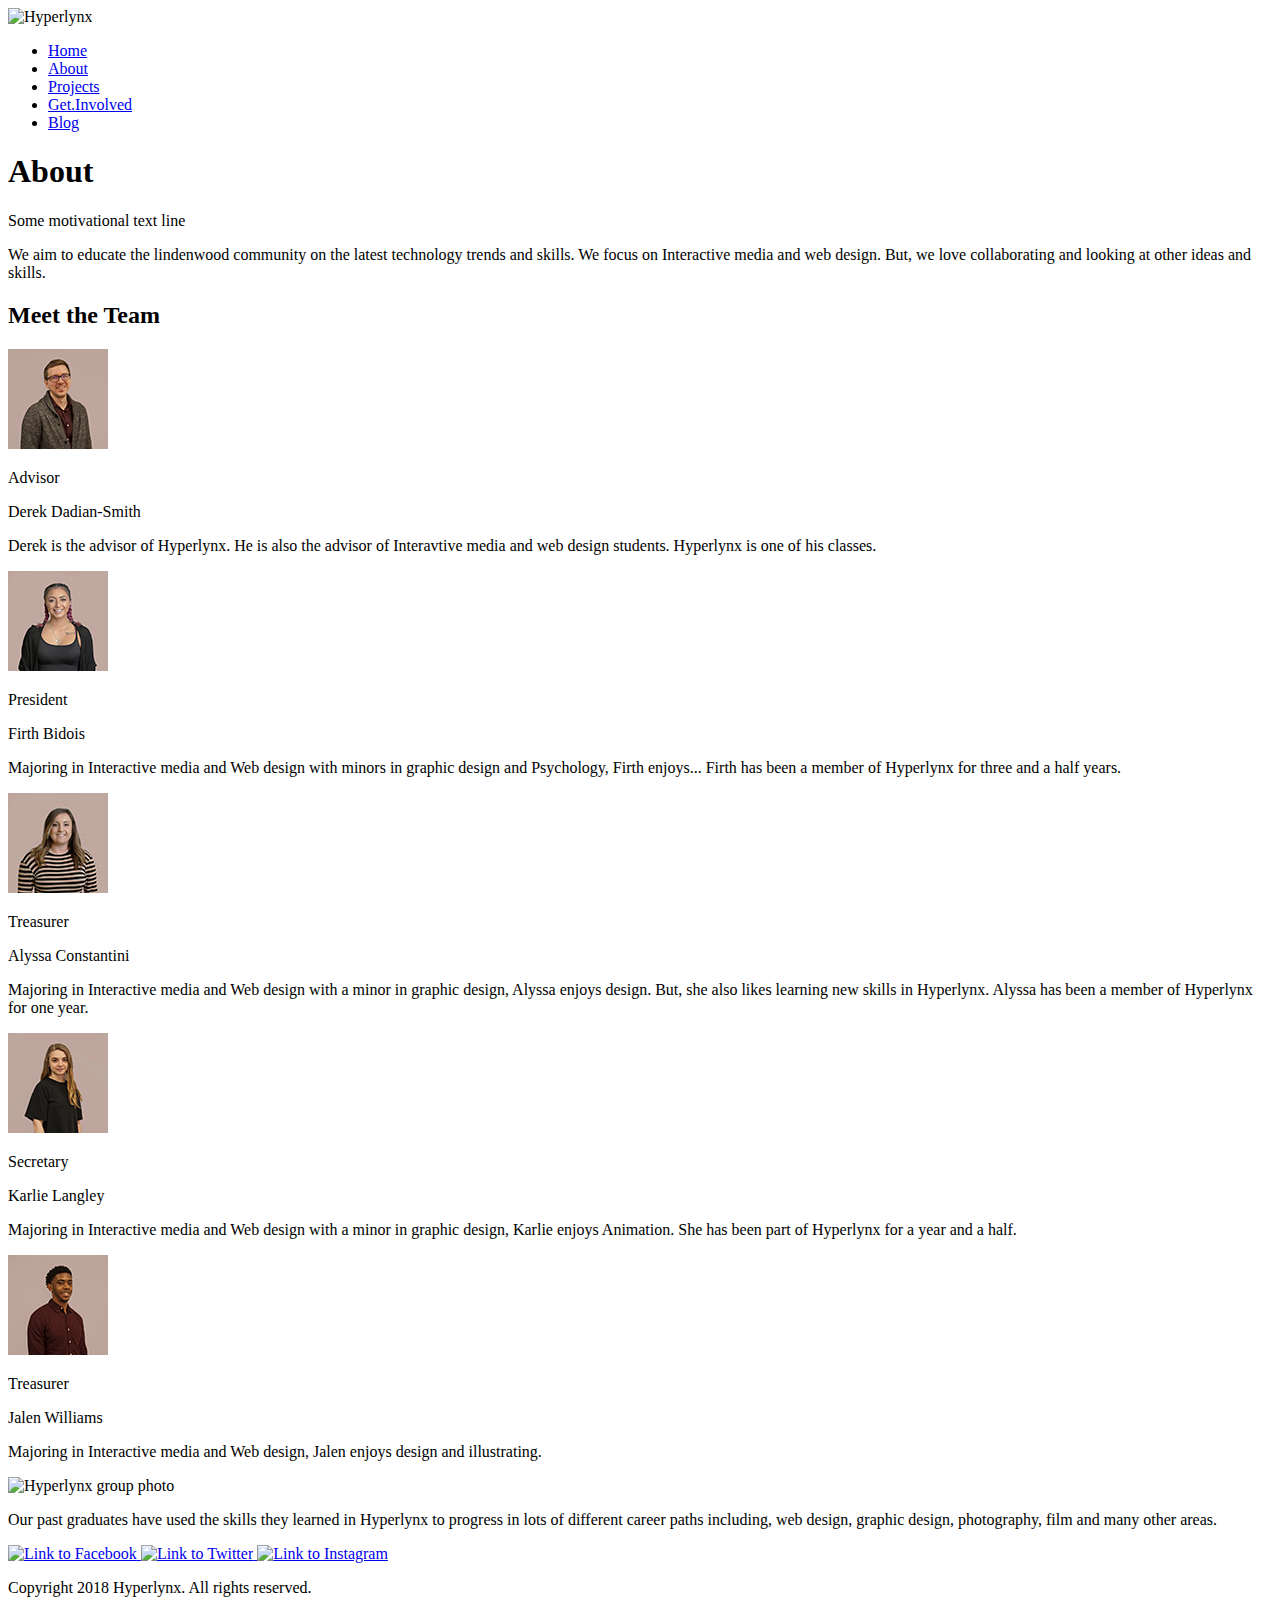
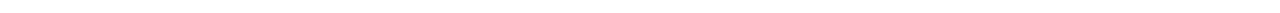
==== commit 368375c7: "Fix capitalization and hyphenation in file names" ====
--- a/about.html
+++ b/about.html
@@ -3,19 +3,19 @@
 <head>
   <meta charset="utf-8">
   <title>About</title>
-  <link rel="stylesheet" href="CSS/Aboutstyles.css">
+  <link rel="stylesheet" href="css/about-styles.css">
 </head>
 <body>
   <div class="about">
-    <img src="images/Logos/Lynx.png" alt="Hyperlynx">
-    <img src="images/Logos/Logo.png" alt="">
+    <img src="images/logos/lynx.png" alt="Hyperlynx">
+    <img src="images/logos/logo.png" alt="">
 
     <nav>
       <ul>
-        <li><a href="Index.html">Home</a></li>
-        <li><a href="About.html">About</a></li>
-        <li><a href="Projects.html">Projects</a></li>
-        <li><a href="Getinvolved.html">Get.Involved</a></li>
+        <li><a href="index.html">Home</a></li>
+        <li><a href="about.html">About</a></li>
+        <li><a href="projects.html">Projects</a></li>
+        <li><a href="get-involved.html">Get.Involved</a></li>
         <li><a href="https://hyperlynxlub.org/blog/.php">Blog</a></li>
       </ul>
     </nav>
@@ -29,7 +29,7 @@
   <div class="profiles">
     <!--Student 1-->
     <div class="profile">
-      <img class="pro-image" src="Images/About/Hyperlynx-member-Derekdadiansmith.jpg" alt="Hyperlynx member Derek Dadian-Smith">
+      <img class="pro-image" src="images/about/hyperlynx-member-derek-dadian-smith.jpg" alt="Hyperlynx member Derek Dadian-Smith">
       <p class="position">Advisor</p>
       <p class="student-name">Derek Dadian-Smith</p>
       <p class="student-info">Derek is the advisor of Hyperlynx. He is also the advisor of Interavtive media and web design students. Hyperlynx is one of his classes.</p>
@@ -38,7 +38,7 @@
     <!--You can change these class names, just wanted to put them there so you can see the differences between each section-->
     <!--Student 2-->
     <div class="profile">
-      <img class="pro-image"src="Images/About/Hyperlynx-member-Firthbidois.jpg" alt="Hyperlynx member Firth Bidois">
+      <img class="pro-image"src="images/about/hyperlynx-member-firth-bidois.jpg" alt="Hyperlynx member Firth Bidois">
       <p class="position">President</p>
       <p class="student-name">Firth Bidois</p>
       <p class="student-info">Majoring in Interactive media and Web design with minors in graphic design and Psychology, Firth enjoys... Firth has been a member of Hyperlynx for three and a half years.</p>
@@ -46,7 +46,7 @@
 
     <!--Student 3-->
     <div class="profile">
-      <img class="pro-image"src="Images/About/Hyperlynx-member-Alyssaconstantini.jpg" alt="Hyperlynx member Alyssa Constantini">
+      <img class="pro-image"src="images/about/hyperlynx-member-alyssa-costantini.jpg" alt="Hyperlynx member Alyssa Costantini">
       <p class="position">Treasurer</p>
       <p class="student-name">Alyssa Constantini</p>
       <p class="student-info">Majoring in Interactive media and Web design with a minor in graphic design, Alyssa enjoys design. But, she also likes learning new skills in Hyperlynx. Alyssa has been a member of Hyperlynx for one year.</p>
@@ -54,7 +54,7 @@
 
     <!--Student 4-->
     <div class="profile">
-      <img class="pro-image"src="Images/About/Hyperlynx-member-Karlielangley.jpg" alt="Hyperlynx member Karlie Langley">
+      <img class="pro-image"src="images/about/hyperlynx-member-karlie-langley.jpg" alt="Hyperlynx member Karlie Langley">
       <p class="position">Secretary</p>
       <p class="student-name">Karlie Langley</p>
       <p class="student-info">Majoring in Interactive media and Web design with a minor in graphic design, Karlie enjoys Animation. She has been part of Hyperlynx for a year and a half.</p>
@@ -62,7 +62,7 @@
 
     <!--Student 5-->
     <div class="profile">
-      <img class="pro-image"src="Images/About/Hyperlynx-member-Jalenwilliams.jpg" alt="Hyperlynx member Jalen Williams">
+      <img class="pro-image"src="images/about/hyperlynx-member-jalen-williams.jpg" alt="Hyperlynx member Jalen Williams">
       <p class="position">Treasurer</p>
       <p class="student-name">Jalen Williams</p>
       <p class="student-info">Majoring in Interactive media and Web design, Jalen enjoys design and illustrating.</p>
@@ -70,19 +70,19 @@
   </div> <!-- END .profiles -->
 
   <!-- group photo -->
-  <img src="Images/About/Hyperlynx-groupphoto.jpg" alt="Hyperlynx group photo">
+  <img src="images/about/hyperlynx-group-photo.jpg" alt="Hyperlynx group photo">
   <div class="description">
     <p>Our past graduates have used the skills they learned in Hyperlynx to progress in lots of different career paths including, web design, graphic design, photography, film and many other areas.</p>
   </div>
   <footer>
     <a href="https://www.facebook.com/lubhyperlynx/">
-      <img src="Facebook.jpg" alt="Link to Facebook">
+      <img src="facebook.jpg" alt="Link to Facebook">
     </a>
     <a href="https://twitter.com/hyperlynxlub">
-      <img src="Twitter.jpg" alt="Link to Twitter">
+      <img src="twitter.jpg" alt="Link to Twitter">
     </a>
     <a href="https://www.instagram.com/hyperlynxlub/">
-      <img src="Instagram.jpg" alt="Link to Instagram">
+      <img src="instagram.jpg" alt="Link to Instagram">
     </a>
     <p>Copyright 2018 Hyperlynx. All rights reserved.</p>
   </footer>
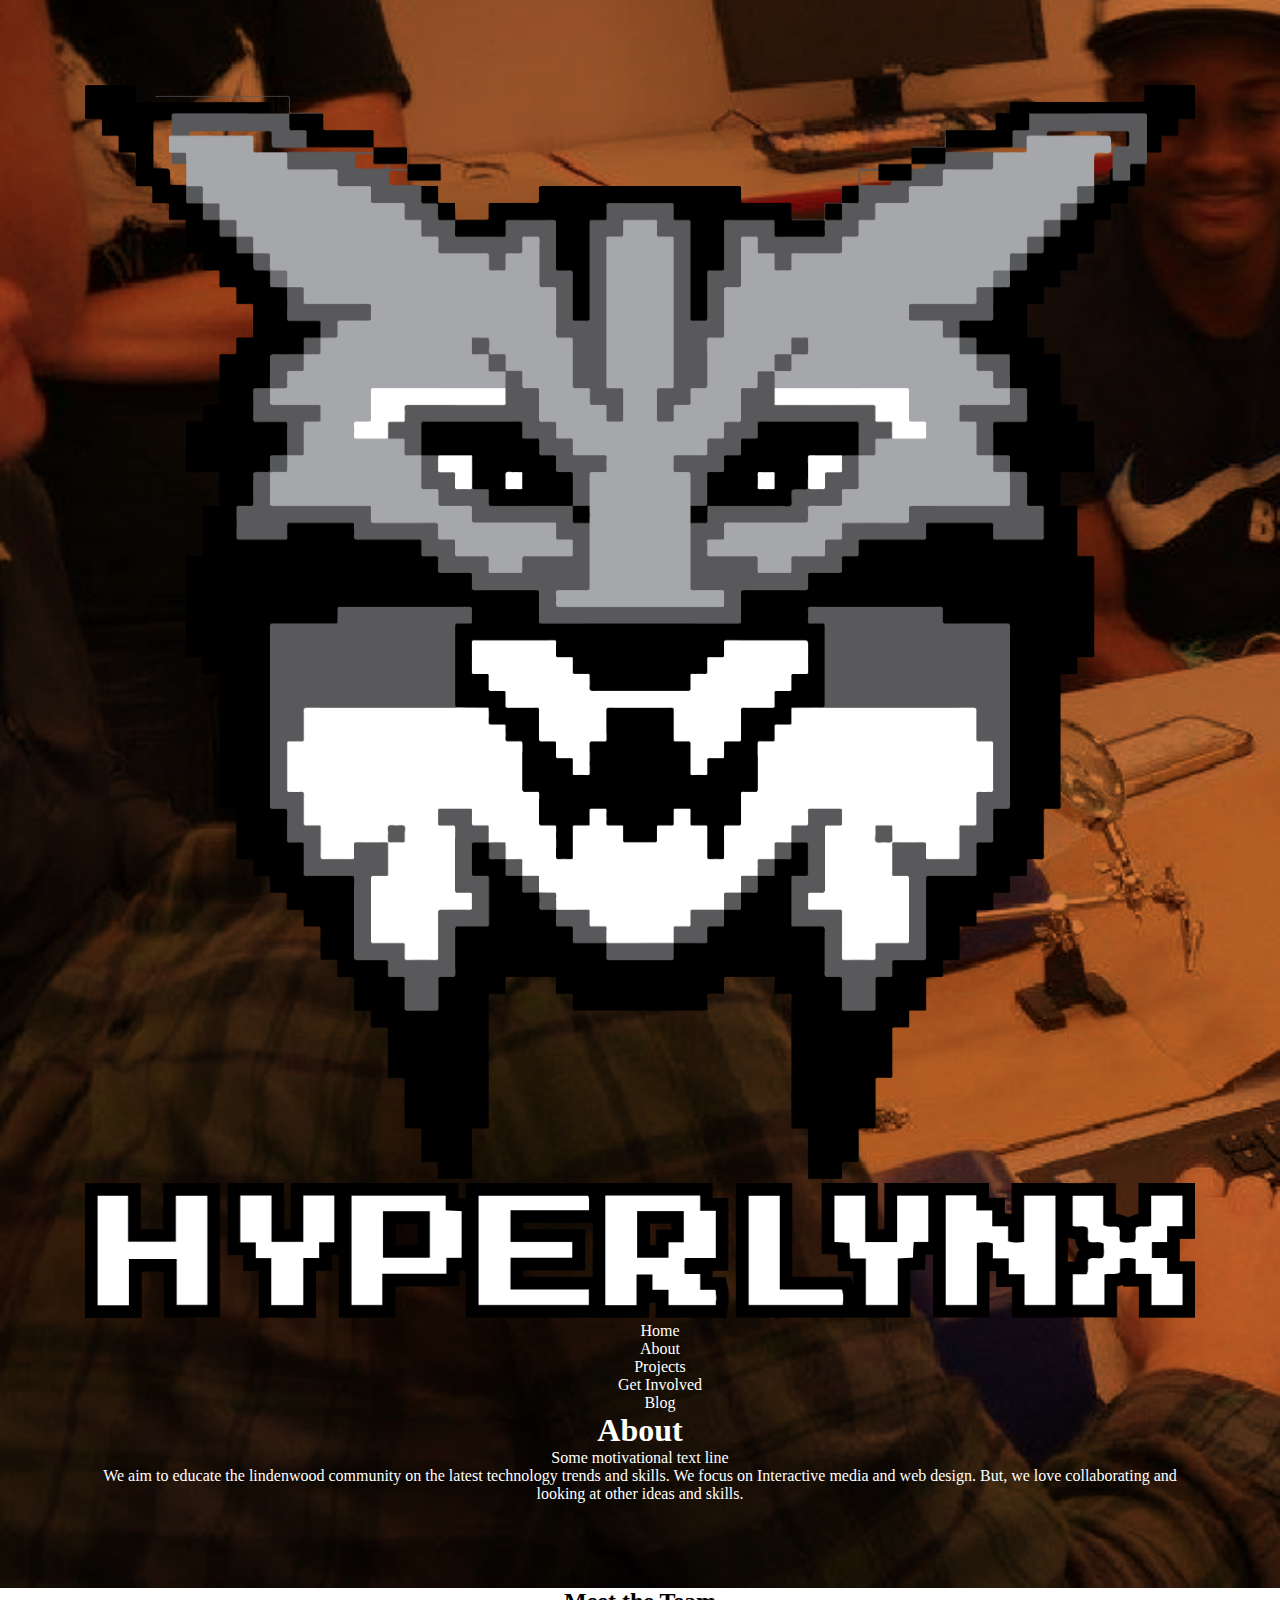
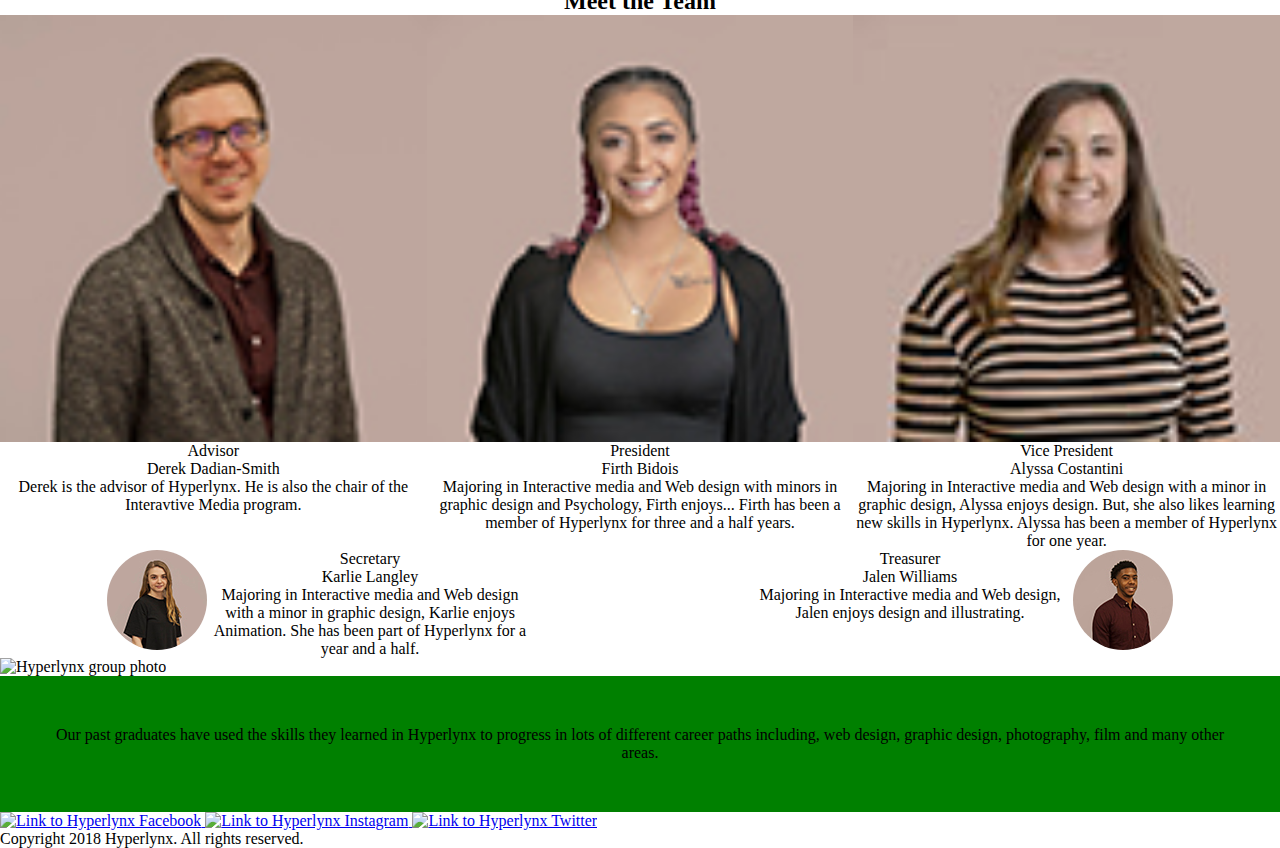
==== commit 6f56cd78: "Merge Emily's content changes" ====
--- a/about.html
+++ b/about.html
@@ -4,19 +4,19 @@
   <meta charset="utf-8">
   <title>About</title>
   <link rel="stylesheet" href="css/about-styles.css">
+  <meta name="description" content="Hyperlynx is an interactive media and web design club based in Belleville Illinois.">
 </head>
 <body>
   <div class="about">
     <img src="images/logos/lynx.png" alt="Hyperlynx">
     <img src="images/logos/logo.png" alt="">
-
     <nav>
       <ul>
         <li><a href="index.html">Home</a></li>
         <li><a href="about.html">About</a></li>
         <li><a href="projects.html">Projects</a></li>
-        <li><a href="get-involved.html">Get.Involved</a></li>
-        <li><a href="https://hyperlynxlub.org/blog/.php">Blog</a></li>
+        <li><a href="get-involved.html">Get Involved</a></li>
+        <li><a href="https://hyperlynxlub.org/blog/">Blog</a></li>
       </ul>
     </nav>
 
@@ -27,32 +27,27 @@
 
   <h2>Meet the Team</h2>
   <div class="profiles">
-    <!--Student 1-->
     <div class="profile">
-      <img class="pro-image" src="images/about/hyperlynx-member-derek-dadian-smith.jpg" alt="Hyperlynx member Derek Dadian-Smith">
-      <p class="position">Advisor</p>
-      <p class="student-name">Derek Dadian-Smith</p>
-      <p class="student-info">Derek is the advisor of Hyperlynx. He is also the advisor of Interavtive media and web design students. Hyperlynx is one of his classes.</p>
+      <img class="profile-image"src="images/about/hyperlynx-member-derek-dadian-smith.jpg" alt="Hyperlynx member Derek Dadian-Smith">
+        <p class= "position">Advisor</p>
+        <p class="student-name">Derek Dadian-Smith</p>
+        <p class="student-info">Derek is the advisor of Hyperlynx. He is also the chair of the Interavtive Media program.</p>
     </div>
 
-    <!--You can change these class names, just wanted to put them there so you can see the differences between each section-->
-    <!--Student 2-->
     <div class="profile">
-      <img class="pro-image"src="images/about/hyperlynx-member-firth-bidois.jpg" alt="Hyperlynx member Firth Bidois">
-      <p class="position">President</p>
-      <p class="student-name">Firth Bidois</p>
-      <p class="student-info">Majoring in Interactive media and Web design with minors in graphic design and Psychology, Firth enjoys... Firth has been a member of Hyperlynx for three and a half years.</p>
+      <img class="profile-image"src="images/about/hyperlynx-member-firth-bidois.jpg" alt="Hyperlynx member Firth Bidois">
+        <p class="position">President</p>
+        <p class="student-name">Firth Bidois</p>
+        <p class="student-info">Majoring in Interactive media and Web design with minors in graphic design and Psychology, Firth enjoys... Firth has been a member of Hyperlynx for three and a half years.</p>
     </div>
 
-    <!--Student 3-->
     <div class="profile">
-      <img class="pro-image"src="images/about/hyperlynx-member-alyssa-costantini.jpg" alt="Hyperlynx member Alyssa Costantini">
-      <p class="position">Treasurer</p>
-      <p class="student-name">Alyssa Constantini</p>
-      <p class="student-info">Majoring in Interactive media and Web design with a minor in graphic design, Alyssa enjoys design. But, she also likes learning new skills in Hyperlynx. Alyssa has been a member of Hyperlynx for one year.</p>
+      <img class="profile-image"src="images/about/hyperlynx-member-alyssa-costantini.jpg" alt="Hyperlynx member Alyssa Costantini">
+        <p class="position">Vice President</p>
+        <p class="student-name">Alyssa Costantini</p>
+        <p class="student-info">Majoring in Interactive media and Web design with a minor in graphic design, Alyssa enjoys design. But, she also likes learning new skills in Hyperlynx. Alyssa has been a member of Hyperlynx for one year.</p>
     </div>
 
-    <!--Student 4-->
     <div class="profile">
       <img class="pro-image"src="images/about/hyperlynx-member-karlie-langley.jpg" alt="Hyperlynx member Karlie Langley">
       <p class="position">Secretary</p>
@@ -60,7 +55,6 @@
       <p class="student-info">Majoring in Interactive media and Web design with a minor in graphic design, Karlie enjoys Animation. She has been part of Hyperlynx for a year and a half.</p>
     </div>
 
-    <!--Student 5-->
     <div class="profile">
       <img class="pro-image"src="images/about/hyperlynx-member-jalen-williams.jpg" alt="Hyperlynx member Jalen Williams">
       <p class="position">Treasurer</p>
@@ -74,16 +68,19 @@
   <div class="description">
     <p>Our past graduates have used the skills they learned in Hyperlynx to progress in lots of different career paths including, web design, graphic design, photography, film and many other areas.</p>
   </div>
+
+  <!-- Social media links -->
   <footer>
     <a href="https://www.facebook.com/lubhyperlynx/">
-      <img src="facebook.jpg" alt="Link to Facebook">
+      <img class="social-media-icons" src="images/logos/facebook-icon.png" alt="Link to Hyperlynx Facebook">
+    </a>
+    <a href="https://www.instagram.com/hyperlynxlub/">
+      <img class="social-media-icons" src="images/logos/instagram-icon.png" alt="Link to Hyperlynx Instagram">
     </a>
     <a href="https://twitter.com/hyperlynxlub">
-      <img src="twitter.jpg" alt="Link to Twitter">
+      <img class="social-media-icons" src="images/logos/twitter-icon.png" alt="Link to Hyperlynx Twitter">
     </a>
-    <a href="https://www.instagram.com/hyperlynxlub/">
-      <img src="instagram.jpg" alt="Link to Instagram">
-    </a>
+
     <p>Copyright 2018 Hyperlynx. All rights reserved.</p>
   </footer>
 </body>
--- a/css/about-styles.css
+++ b/css/about-styles.css
@@ -0,0 +1,72 @@
+* {
+  box-sizing: border-box;
+  margin: 0 auto;
+}
+
+ul {
+  list-style: none;
+  color: white;
+}
+
+li a {
+  color: white;
+  text-decoration: none;
+}
+
+.about {
+  text-align: center;
+  color: white;
+  background-image: url("../images/backgrounds/bg-img-03.png");
+  background-size: cover;
+  width: auto;
+  padding: 85px;
+}
+
+.profile:nth-child(odd) img {
+  float: right;
+}
+
+.profile:nth-child(even) img{
+  float: left;
+}
+
+.pro-image {
+  border-radius: 50%;
+  width: auto;
+}
+
+.description {
+  background-color: green;
+  text-align: center;
+  padding: 50px;
+}
+
+img {
+  width: 100%;
+}
+
+img.social-media-icons{
+  width: 8%;
+}
+
+@media only screen and (min-width: 900px) {
+  .header {
+    background-image: url("../images/backgrounds/bg-img-03.png");
+  }
+
+  h2 {
+    text-align: center;
+  }
+
+  .profiles {
+    margin: 0;
+    display: flex;
+    flex-wrap: wrap;
+    justify-content: center;
+  }
+
+  .profile{
+    text-align: center;
+    width: 33.333333%;
+  }
+}
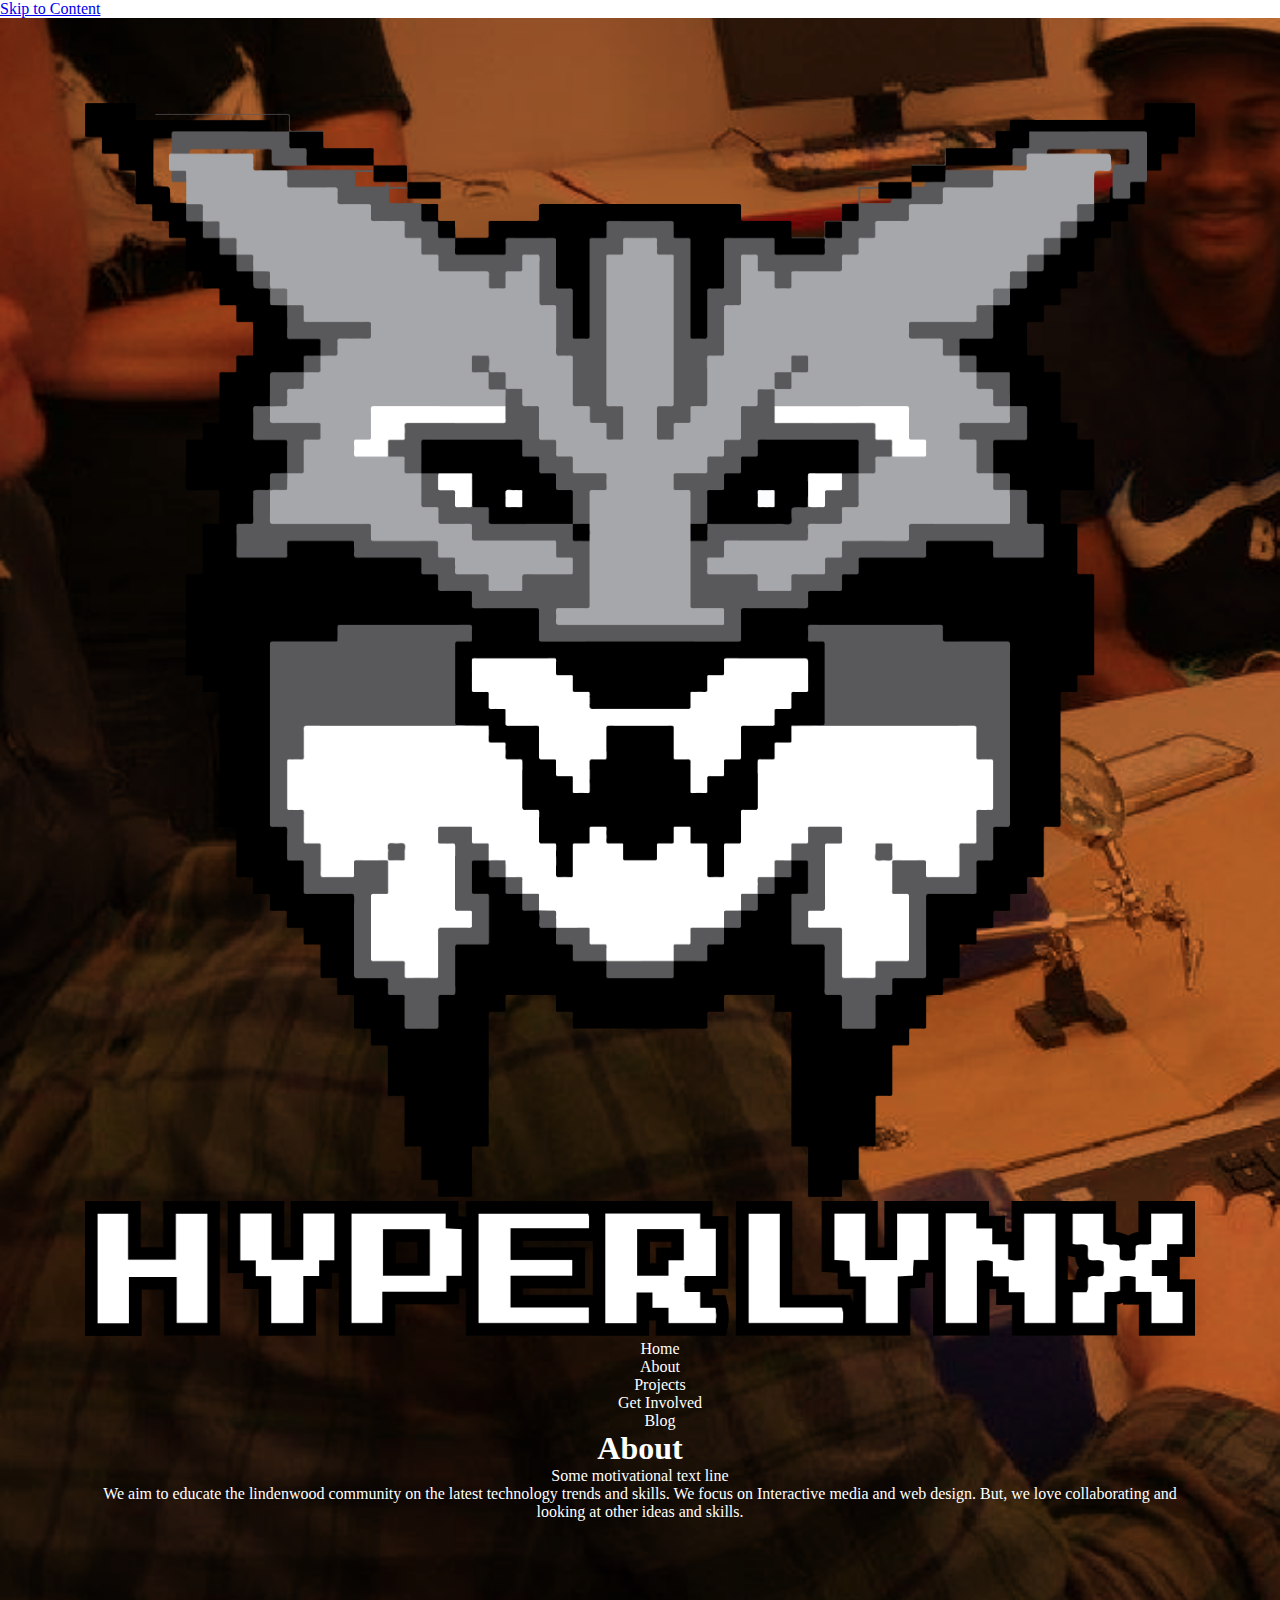
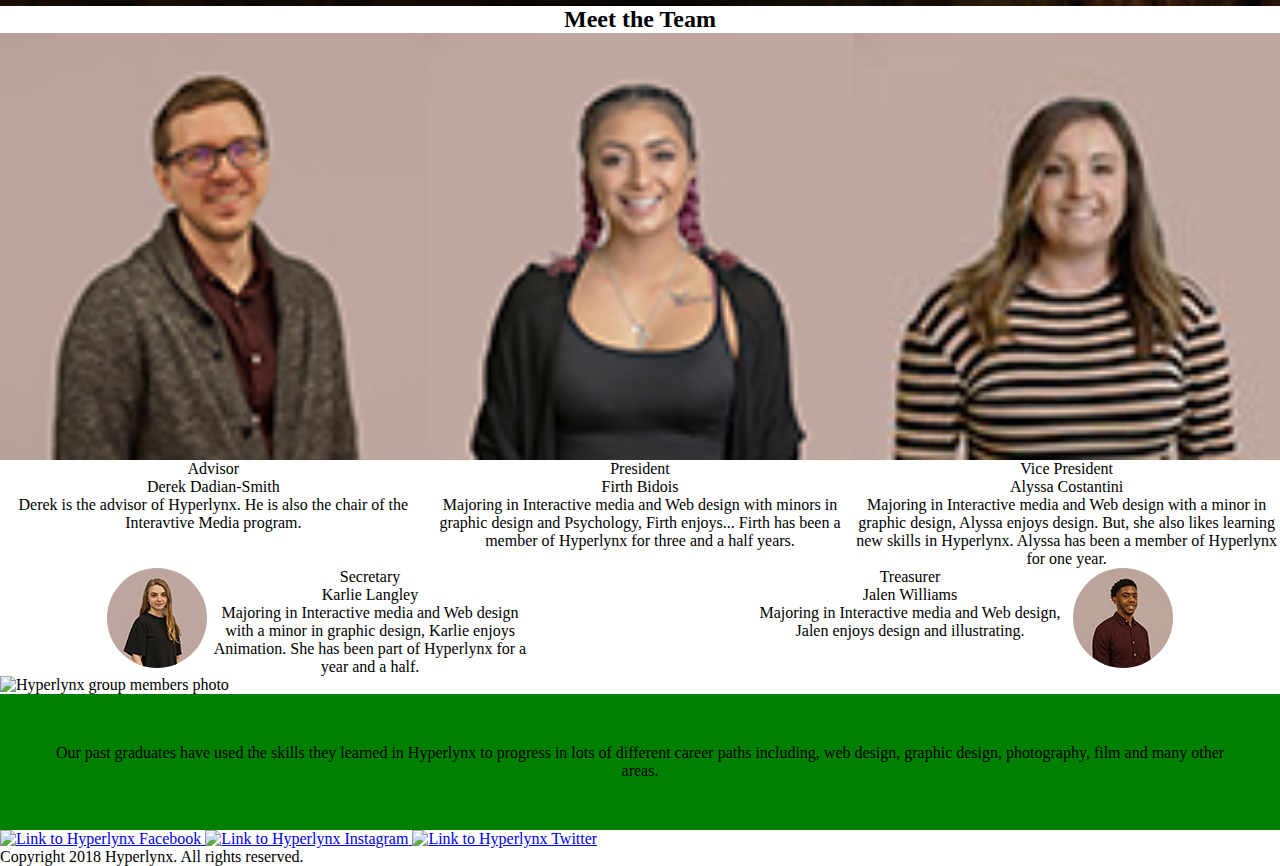
==== commit b311fa5c: "Merge branch 'Accessibility' of https://github.com/cynhypa/hyperlynx-website into cynhypa-Accessibil" ====
--- a/about.html
+++ b/about.html
@@ -7,10 +7,14 @@
   <meta name="description" content="Hyperlynx is an interactive media and web design club based in Belleville Illinois.">
 </head>
 <body>
+  <!--Skip to Content button-->
+  <div id="skip">
+    <a href="maincontent">Skip to Content</a>
+  </div>
   <div class="about">
     <img src="images/logos/lynx.png" alt="Hyperlynx">
-    <img src="images/logos/logo.png" alt="">
-    <nav>
+    <img src="images/logos/logo.png" alt="Hyperlynx">
+    <nav role="navigation">
       <ul>
         <li><a href="index.html">Home</a></li>
         <li><a href="about.html">About</a></li>
@@ -64,7 +68,7 @@
   </div> <!-- END .profiles -->
 
   <!-- group photo -->
-  <img src="images/about/hyperlynx-group-photo.jpg" alt="Hyperlynx group photo">
+  <img src="images/about/hyperlynx-group-photo.jpg" alt="Hyperlynx group members photo">
   <div class="description">
     <p>Our past graduates have used the skills they learned in Hyperlynx to progress in lots of different career paths including, web design, graphic design, photography, film and many other areas.</p>
   </div>
